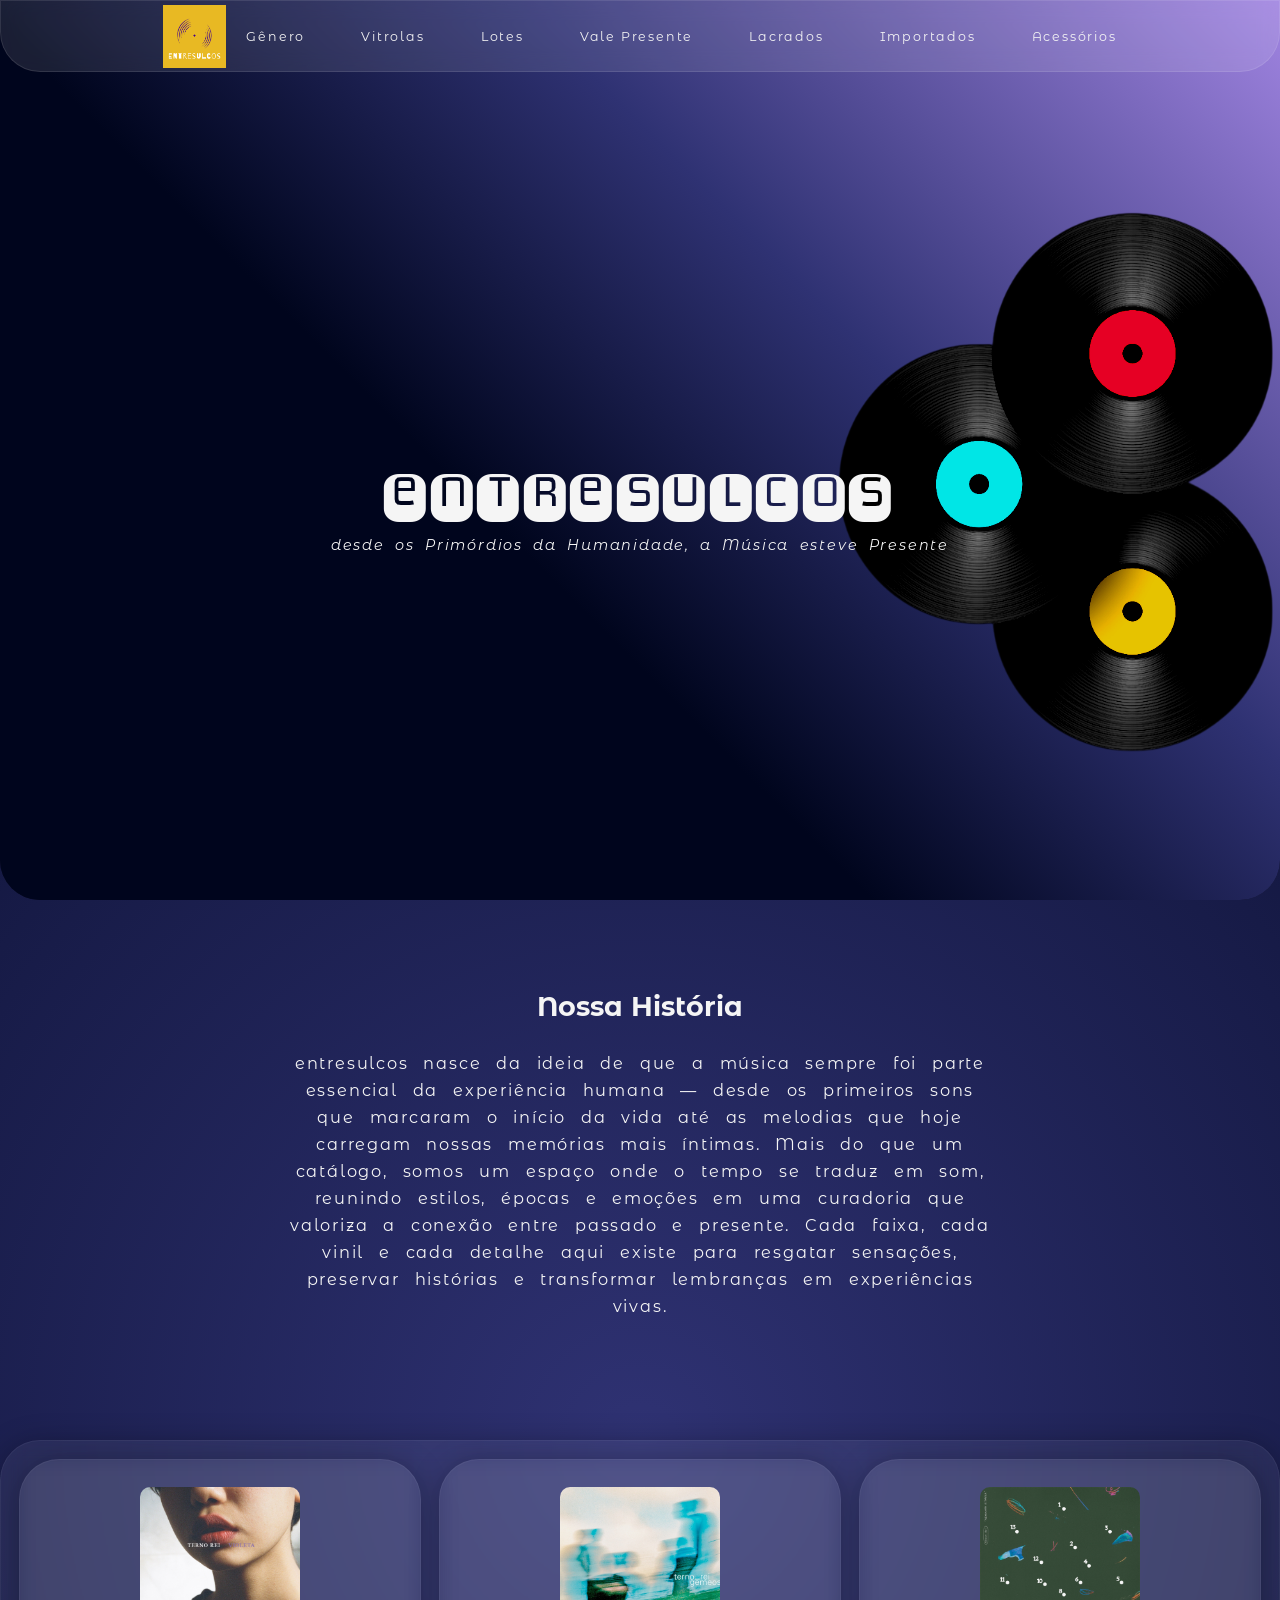
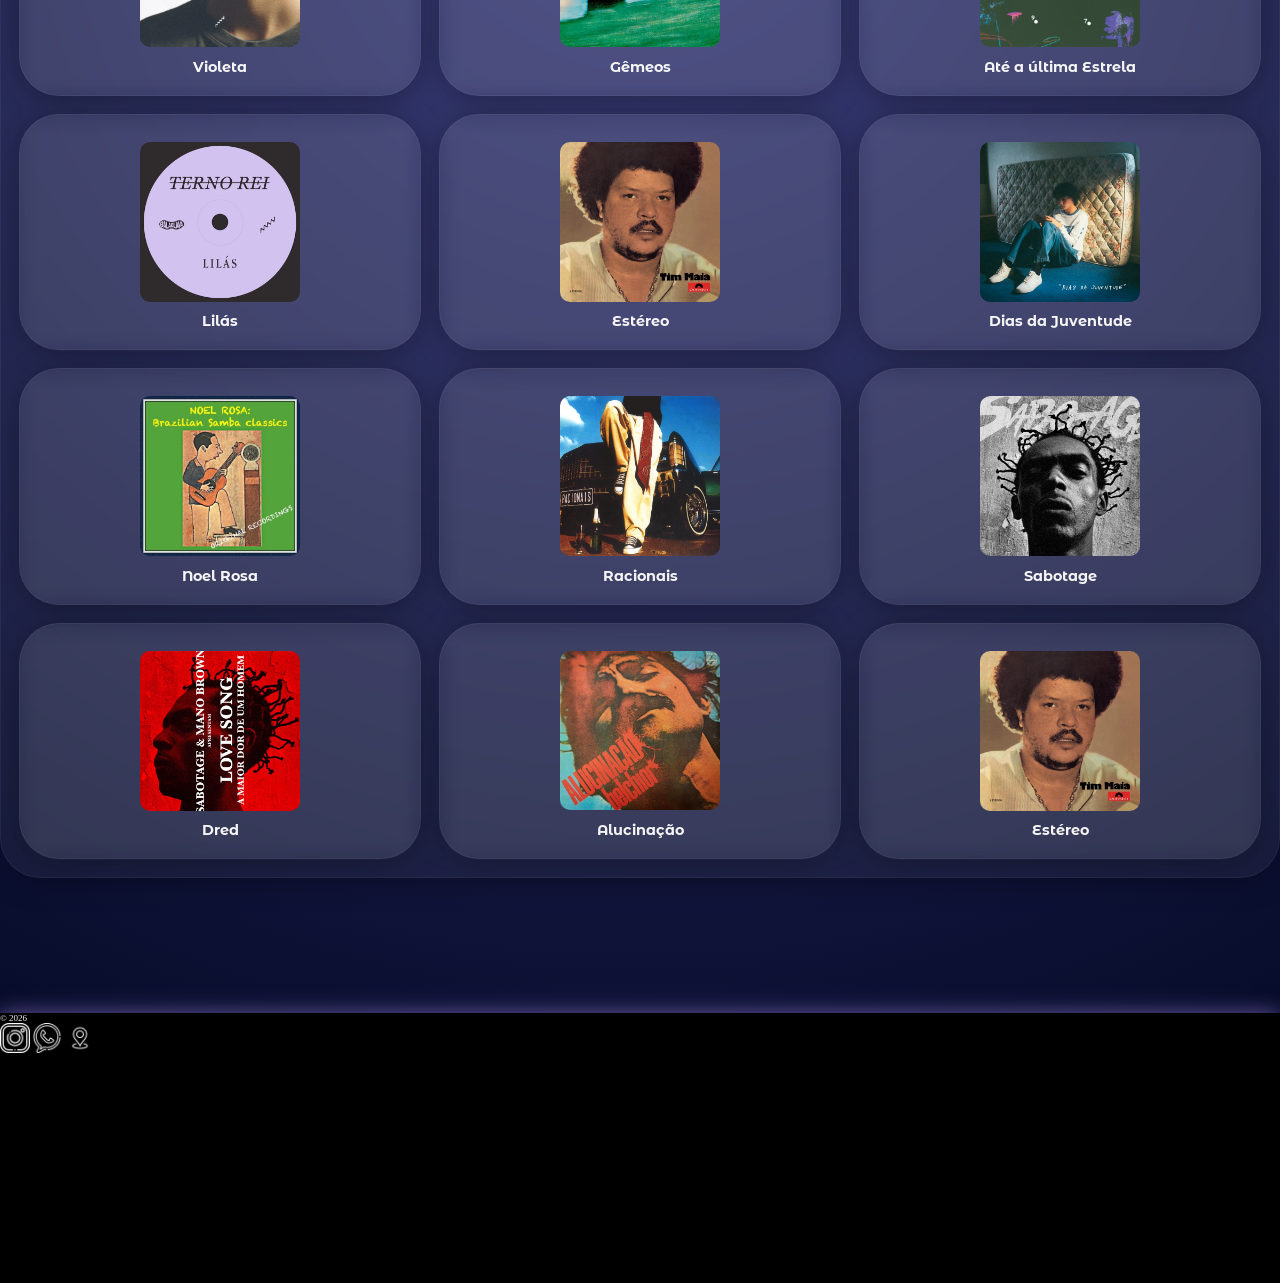
==== index.html @ 178af202 "ajustando estrutura para github pages" ====
<!DOCTYPE html>
<html lang="en">
<head>
    <meta charset="UTF-8">
    <meta name="viewport" content="width=device-width, initial-scale=1.0">
    <title>entresulcos</title>
    <link rel="icon" href="images/entresulcosfundoescuro.png">
    <link rel="stylesheet" href="css/styles.css">
    <link href="https://fonts.googleapis.com/css2?family=Monofett&family=Montserrat+Alternates:wght@400;700&display=swap" rel="stylesheet">
</head>
<body>
    <header class="header">
        <nav class="menu">
            <a href="/" class="logo">
                <img src="images/entresulcosfundotexto.png" alt="logo">
            </a>
            <ul>
                <li><a href="#Gênero">Gênero</a></li>
                <li><a href="#Vitrolas">Vitrolas</a></li>
                <li><a href="#Lotes">Lotes</a></li>
                <li><a href="#Vale-Presente">Vale Presente</a></li>
                <li><a href="#Lacrados">Lacrados</a></li>
                <li><a href="#Importados">Importados</a></li>
                <li><a href="#Acessórios">Acessórios</a></li>
            </ul>
        </nav>
        <div class="hero">
            <div class="content">
                <h1>entresulcos</h1>
                <p>desde os Primórdios da Humanidade, a Música esteve Presente</p>
            </div>

            <img src="images/output-onlinepngtools-com.png" alt="elemento visual">
        </div>
    </header>
    <main class="main">
        <section class="about">
            <h2>Nossa História</h2>
            <p>entresulcos nasce da ideia de que a música sempre foi parte essencial da experiência humana — 
                desde os primeiros sons que marcaram o início da vida até as melodias que hoje carregam nossas memórias mais íntimas. 
                Mais do que um catálogo, somos um espaço onde o tempo se traduz em som, reunindo estilos, épocas e emoções em uma curadoria
                que valoriza a conexão entre passado e presente. Cada faixa, cada vinil e cada detalhe aqui existe para resgatar sensações,
                preservar histórias e transformar lembranças em experiências vivas.</p>
        </section>
        <section class="sales">

            <article class="card">
        <img src="images/album/violeta.jpg" alt="album">
        <h3>Violeta</h3>
            </article>

            <article class="card">
                <img src="images/album/gemeos.jpg" alt="album">
                <h3>Gêmeos</h3>
            </article>

            <article class="card">
                <img src="images/album/estrela.jpg" alt="album">
                <h3>Até a última Estrela</h3>
            </article>

            <article class="card">
                <img src="images/album/lilas.jpg" alt="album">
                <h3>Lilás</h3>
            </article>

            <article class="card">
                <img src="images/album/estereo.jpg" alt="album">
                <h3>Estéreo</h3>
            </article>

            <article class="card">
                <img src="images/album/dias.jpg" alt="album">
                <h3>Dias da Juventude</h3>
            </article>

            <article class="card">
                <img src="images/album/noel-rosa.jpg" alt="album">
                <h3>Noel Rosa</h3>
            </article>

            <article class="card">
                <img src="images/album/racionais.jpg" alt="album">
                <h3>Racionais</h3>
            </article>

            <article class="card">
                <img src="images/album/sabotage.jpg" alt="album">
                <h3>Sabotage</h3>
            </article>

            <article class="card">
                <img src="images/album/dred.jpg" alt="album">
                <h3>Dred</h3>
            </article>

            <article class="card">
                <img src="images/album/alucinação.jfif" alt="album">
                <h3>Alucinação</h3>
            </article>

            <article class="card">
                <img src="images/album/estereo.jpg" alt="album">
                <h3>Estéreo</h3>
            </article>

        </section>
    </main>
    <footer class="footer">
        <p>© 2026</p>
        <div class="footer-image">
            <img src="images/instagram_725339.png" alt="">
            <img src="images/phone_1304167.png" alt="">
            <img src="images/location_6320900.png" alt="">
        </div>
    </footer>
</body>
</html>
---- css/styles.css ----
* {
  margin: 0;
  padding: 0;
  box-sizing: border-box;
}

html {
  font-size: 62.5%;
}

:root {
  --font-title: 'Monofett', monospace;
  --font-main: 'Montserrat Alternates', sans-serif;

  --bg: #00051d;
  --gradient: #2F3273;
  --accet: #A084E1;
  --text: #F5F5F5;
  --alert: #F5862D;
}

body {
  background: radial-gradient(circle at center, var(--gradient) 0%, var(--bg) 100%);
  overflow-x: hidden;
}

header::before {
  content: "";
  position: absolute;
  inset: 0;
  background: rgba(0, 0, 0, 0.5);
  z-index: -1;
  border-bottom-left-radius: 40px;
  border-bottom-right-radius: 40px;
}

.header {
  height: 100vh;
  min-height: 100vh;
  display: flex;
  flex-direction: column;
  background: linear-gradient(45deg, var(--bg) 0%, var(--bg) 40%, var(--gradient) 65%, var(--accet) 100%);
  border-bottom-right-radius: 40px;
  border-bottom-left-radius: 40px;
  margin-bottom: 10rem;
}

.hero {
  height: auto;
  flex: 1;
  display: grid;
  grid-template-columns: 1fr auto 1fr;
  align-items: center;
}

.hero img {
  max-width: 100%;
  height: auto;
  filter: saturate(0.8) contrast(2) brightness(0.9);
  width: 700px;
  max-width: 700px;
  grid-column: 3;
  justify-self: end;
  transform: scaleX(-1);
}

.hero h1 {
  font-family: var(--font-title);
}

.content {
  width: 90%;
  max-width: 90%;
  position: absolute;
  top: 50%;
  left: 50%;
  transform: translate(-50%, -50%);
  text-align: center;
  z-index: 1;
}

.content h1 {
  font-size: 11rem;
  color: var(--text);
  letter-spacing: 1rem;
  font-weight: 500;
  line-height: 15rem;
}

.content p {
  color: var(--text);
  font-size: 1.6rem;
  font-family: var(--font-main);
  font-style: italic;
  word-spacing: 0.5rem;
  letter-spacing: 0.2rem;
}

.menu {
  display: flex;
  width: 100%;
  height: 8rem;
  align-items: center;
  justify-content: center;
  background: rgba(255, 255, 255, 0.1);
  backdrop-filter: blur(10px);
  -webkit-backdrop-filter: blur(10px);
  border: 1px solid rgba(255, 255, 255, 0.1);
  border-bottom-left-radius: 40px;
  border-bottom-right-radius: 40px;
}

.menu ul {
  display: flex;
  flex-direction: row;
  gap: 8rem;
}

.menu li {
  list-style: none;
}

.menu a {
  text-decoration: none;
  padding: 10px;
  border-radius: 15px;
  font-family: var(--font-main);
  font-size: 1.4rem;
  color: var(--text);
  letter-spacing: 0.2rem;
  word-wrap: break-word;
  overflow-wrap: break-word;
  word-break: break-word;
}

.menu li a:hover {
  transition: 0.35s ease;
  background: rgba(255, 255, 255, 0.06);
  backdrop-filter: blur(10px);
  -webkit-backdrop-filter: blur(10px);
  border: 1px solid rgba(255, 255, 255, 0.05);
  box-shadow: 0 4px 30px rgba(0, 0, 0, 0.3);
}

.logo{
  display: flex;
  
}

.logo img {
  width: 7rem;
  height: auto;
}

.about {
  display: flex;
  flex-direction: column;
  min-height: 50vh;
  align-items: center;
  justify-content: flex-start;
  max-width: 800px;
  margin: 0 auto;
  text-align: center;
  word-wrap: break-word;
  overflow-wrap: break-word;
  word-break: break-word;
}

.about h2 {
  color: var(--text);
  font-family: var(--font-main);
  font-size: 3rem;
  margin-bottom: 3rem;
  word-wrap: break-word;
  overflow-wrap: break-word;
  word-break: break-word;
}

.about p {
  font-family: var(--font-main);
  color: var(--text);
  font-size: 1.8rem;
  word-spacing: 1rem;
  letter-spacing: 0.2rem;
  line-height: 3rem;
  text-align: center;
  word-wrap: break-word;
  overflow-wrap: break-word;
  word-break: break-word;
}

.sales {
  max-width: 100%;
  display: grid;
  grid-template-columns: repeat(4, 1fr);
  gap: 4rem;
  row-gap: 10rem;
  padding: 4rem;
  justify-content: center;
  align-content: center;
  text-align: center;
  background: rgba(255, 255, 255, 0.06);
  backdrop-filter: blur(10px);
  -webkit-backdrop-filter: blur(10px);
  border: 1px solid rgba(255, 255, 255, 0.05);
  box-shadow: 0 4px 30px rgba(0, 0, 0, 0.3);
  border-radius: 40px;
  margin-bottom: 30rem;
}

.sales img {
  width: 100%;
  max-width: 200px;      /* tamanho máximo da imagem */
  height: auto;
  margin: 1rem auto;
  display: block;
  cursor: pointer;
  border-radius: 10px;
  object-fit: cover;
}

.sales h3 {
  color: var(--text);
  font-family: var(--font-main);
  font-size: 2rem;
  margin-top: 2rem;
  word-wrap: break-word;
  overflow-wrap: break-word;
  word-break: break-word;
}

.sales p {
  color: var(--text);
  font-family: var(--font-main);
  font-size: 2rem;
  word-wrap: break-word;
  overflow-wrap: break-word;
  word-break: break-word;
}

.card {
  background: rgba(255, 255, 255, 0.06);
  backdrop-filter: blur(10px);
  -webkit-backdrop-filter: blur(10px);
  border: 1px solid rgba(255, 255, 255, 0.05);
  box-shadow: 0 4px 30px rgba(0, 0, 0, 0.3);
  border-radius: 40px;
  padding: 2rem 1.5rem;   /* padding unificado */
}

.card img:hover {
  filter: brightness(1.1);
  box-shadow: 0 4px 30px rgba(0, 0, 0, 0.3);
}

.footer {
  display: flex;
  flex-direction: column;
  background-color: black;
  height: 30vh;
  box-shadow: 0 0 20px rgba(160, 132, 225, 0.6);
}

.footer-image img {
  flex-direction: column;
  max-width: 30px;
  filter: brightness(0) invert(1);
}

.footer p {
  color: var(--text);
  word-wrap: break-word;
  overflow-wrap: break-word;
  word-break: break-word;
}

/*RESPONSIVIDADE*/

@media (max-width: 1366px) {
  html {
    font-size: 56.25%;
  }

  .hero img {
    width: 450px;
    max-width: 70%;
  }

  .menu ul {
    gap: 4rem;
  }

  .content {
    width: 90%;
    left: 50%;
    transform: translateX(-50%);
  }

  .content h1 {
    font-size: 8rem;
    line-height: 1.2;
    letter-spacing: 0.5rem;
  }



  .sales {
    grid-template-columns: repeat(3, 1fr);
    gap: 2rem;
    padding: 2rem;
    margin-bottom: 15rem;
  }

  .sales img {
    max-width: 160px;  
  }

  .card {
    padding: 1.rem 1rem;
  }

  .card h3, .sales h3 {
    font-size: 1.6rem;
    line-height: 1.3;
    margin-top: 1.2rem;
  }

  .card p, .sales p {
    font-size: 1.4rem;
    line-height: 1.4;
  }

  .about p{
    max-width: 700px;
    margin-bottom: 10rem;
  }


@media (max-width: 1024px) {
  .hero {
    grid-template-columns: 1fr;
    justify-items: center;
    text-align: center;
  }

  .hero img {
    grid-column: 1;
    justify-self: center;
    width: 80%;
    max-width: 400px;
    margin-top: 2rem;
  }

  .content {
    position: static;
    transform: none;
    margin-top: 4rem;
    max-width: 100%;
  }

  .menu ul {
    gap: 2rem;
  }

  .header {
    height: auto;
    min-height: auto;
    padding-bottom: 4rem;
  }

  .sales {
    grid-template-columns: repeat(2, 1fr);
    margin-bottom: 10rem;
  }

  .sales img {
    max-width: 140px;
  }

  .card {
    padding: 1rem;
  }

}

@media (max-width: 768px) {

    .logo img{
       order: 2;
    }
  .content h1 {
    font-size: 5rem;
    line-height: 6rem;
    letter-spacing: 0.5rem;
  }

  .content p {
    font-size: 1.4rem;
  }

  .sales {
    grid-template-columns: 1fr;
    gap: 3rem;
    margin-bottom: 6rem;
  }

  .sales img {
    max-width: 130px;
  }

  .menu {
    height: auto;
    padding: 1rem;
  }

  .menu ul {
    flex-direction: column;
    gap: 1rem;
    align-items: center;
  }

  .about {
    padding: 2rem;
  }

  .about p {
    font-size: 1.6rem;
    word-spacing: 0.5rem;
  }

  .card {
    width: 100%;
    padding: 1rem;
  }

  .card h3, .sales h3 {
    font-size: 1.5rem;
  }

  .card p, .sales p {
    font-size: 1.3rem;
  }

  .footer {
    height: auto;
    padding: 2rem;
    text-align: center;
  }
}

/* Garantias extras */
img, iframe, video {
  max-width: 100%;
  height: auto;
}

.sales, .card, .content, .about {
  max-width: 100%;
  box-sizing: border-box;
}
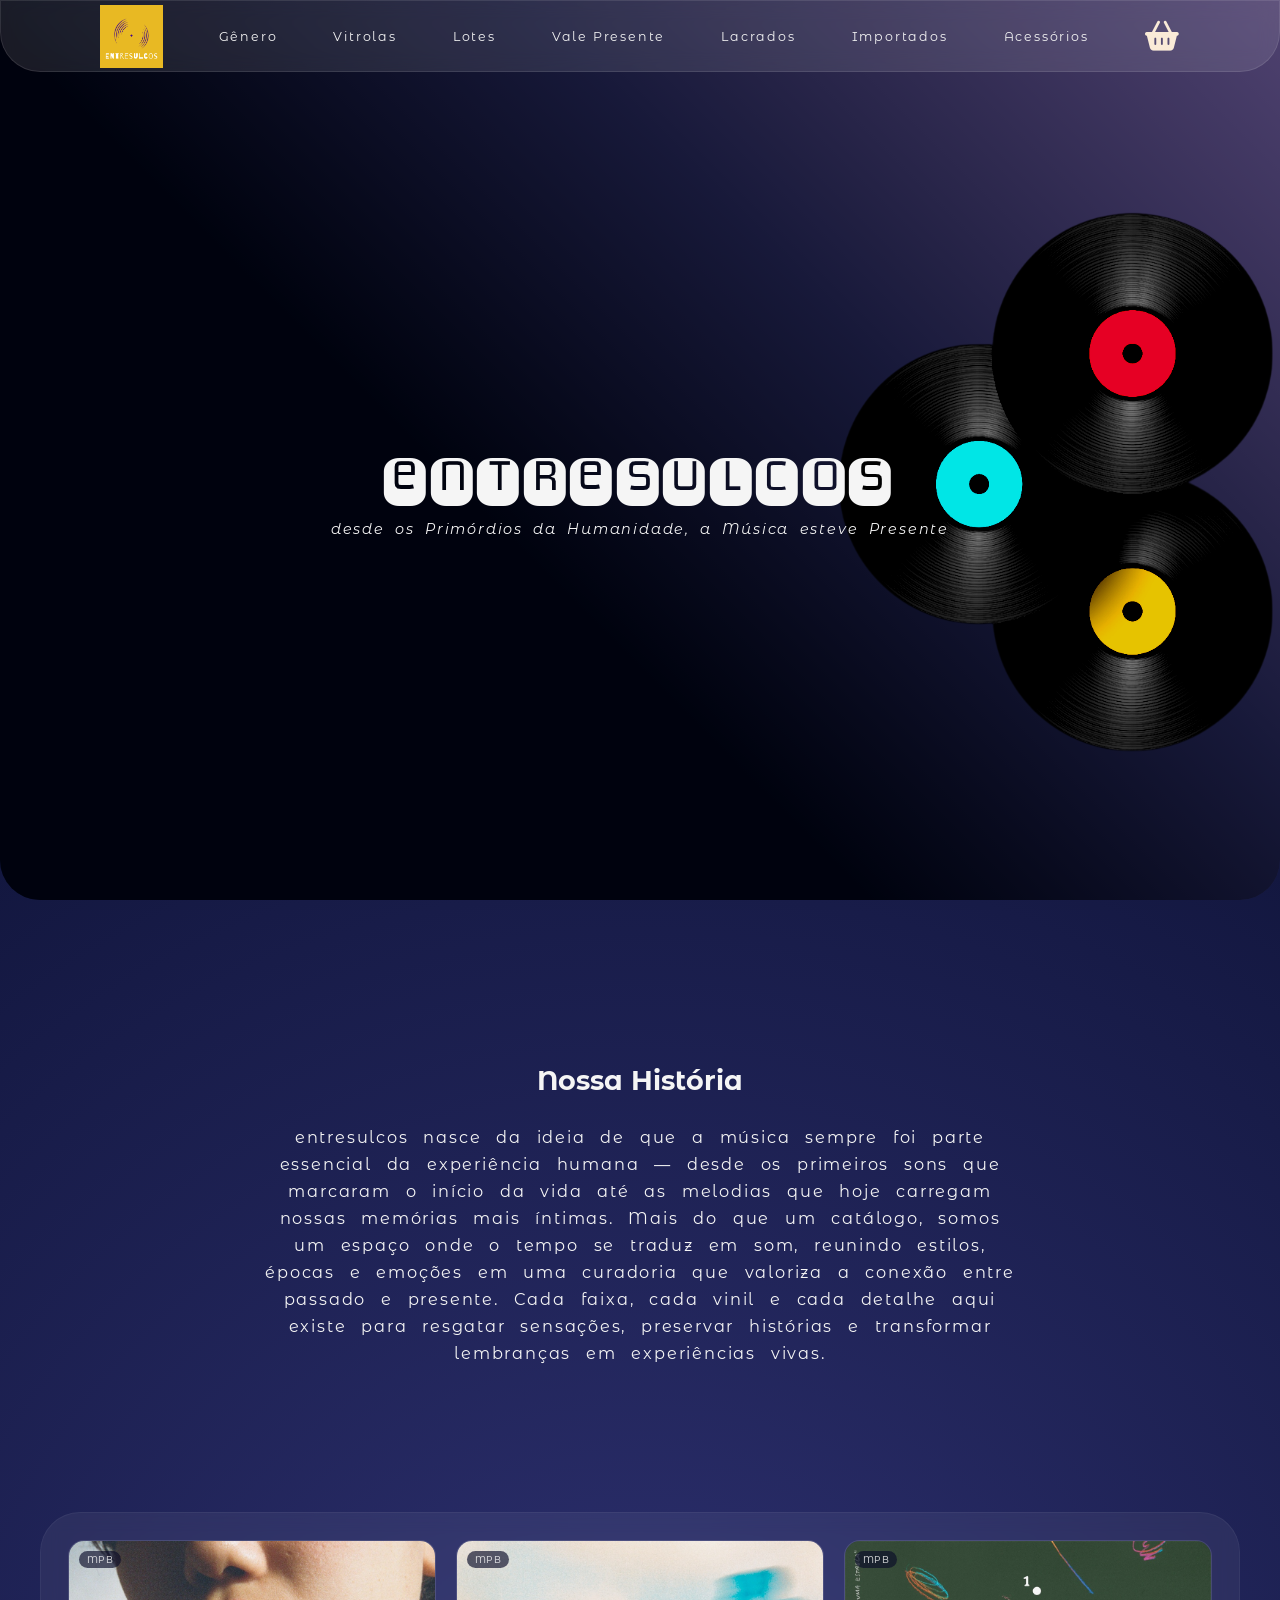
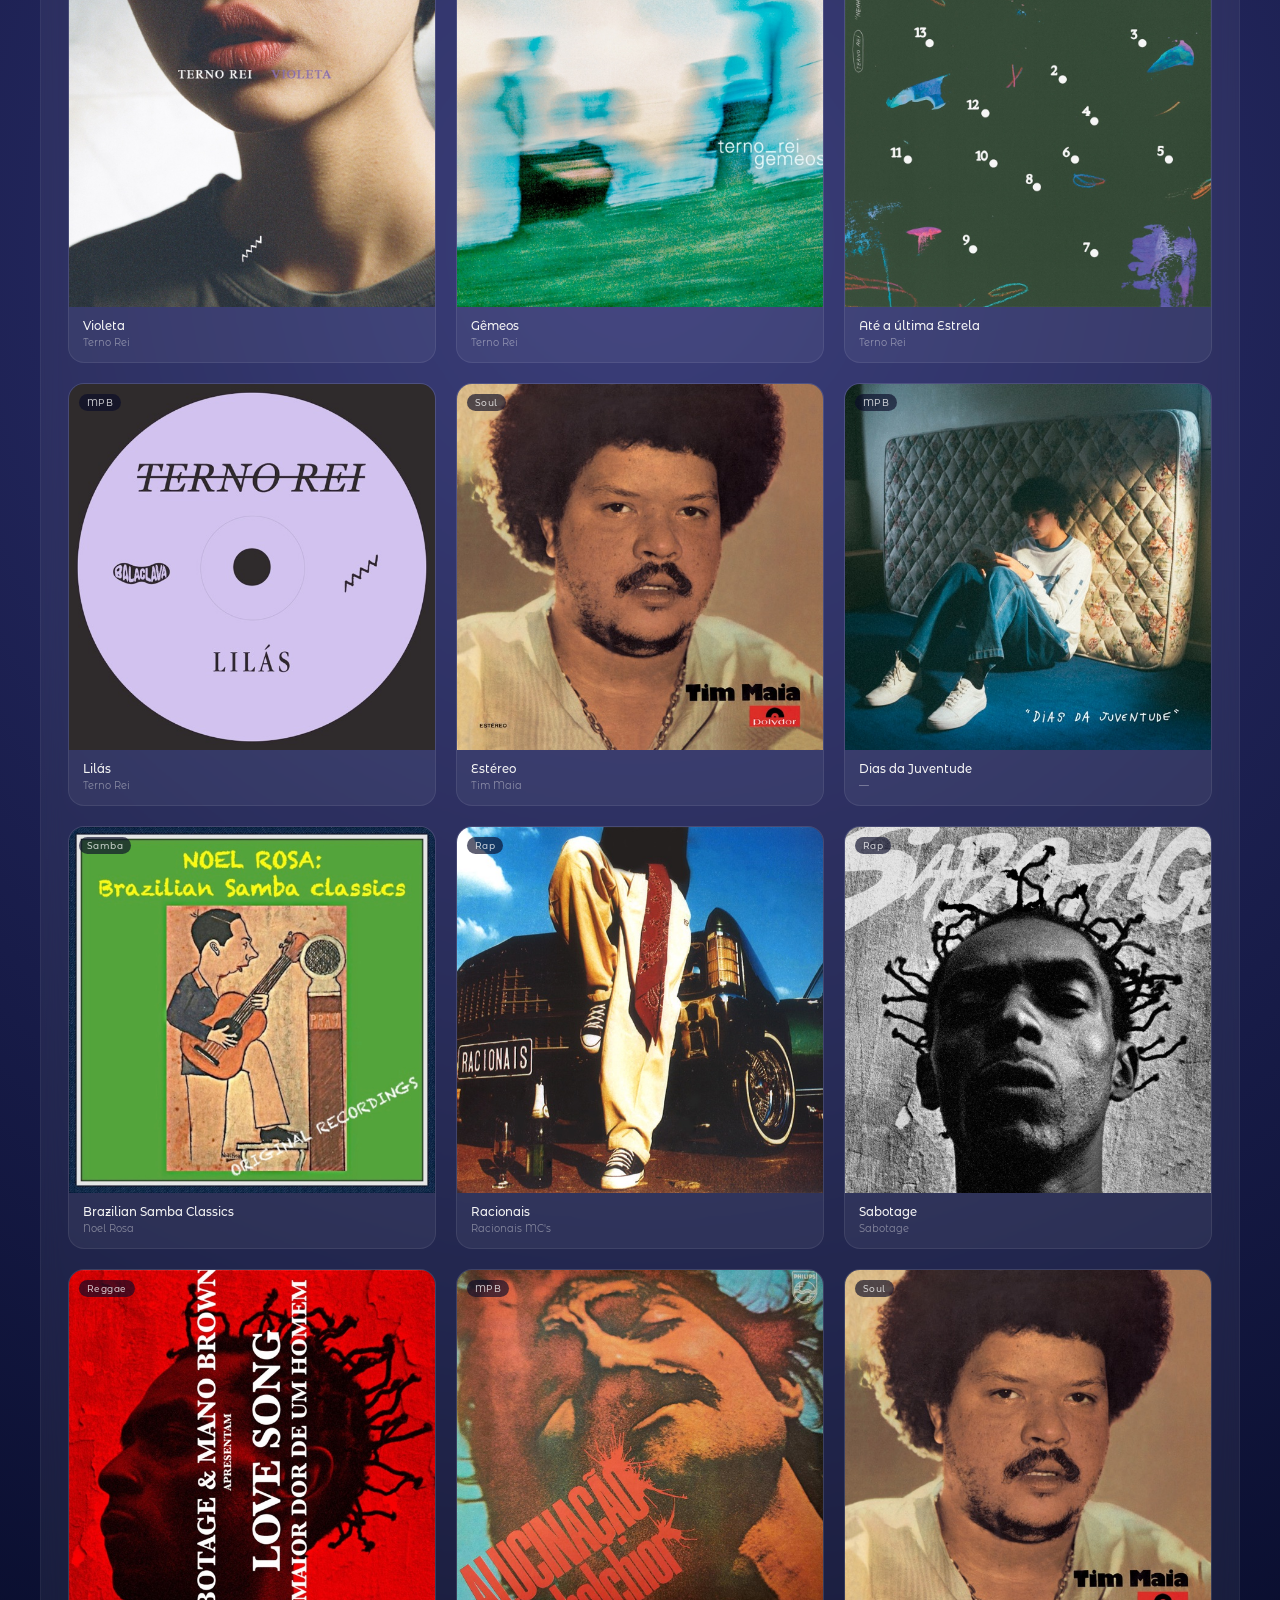
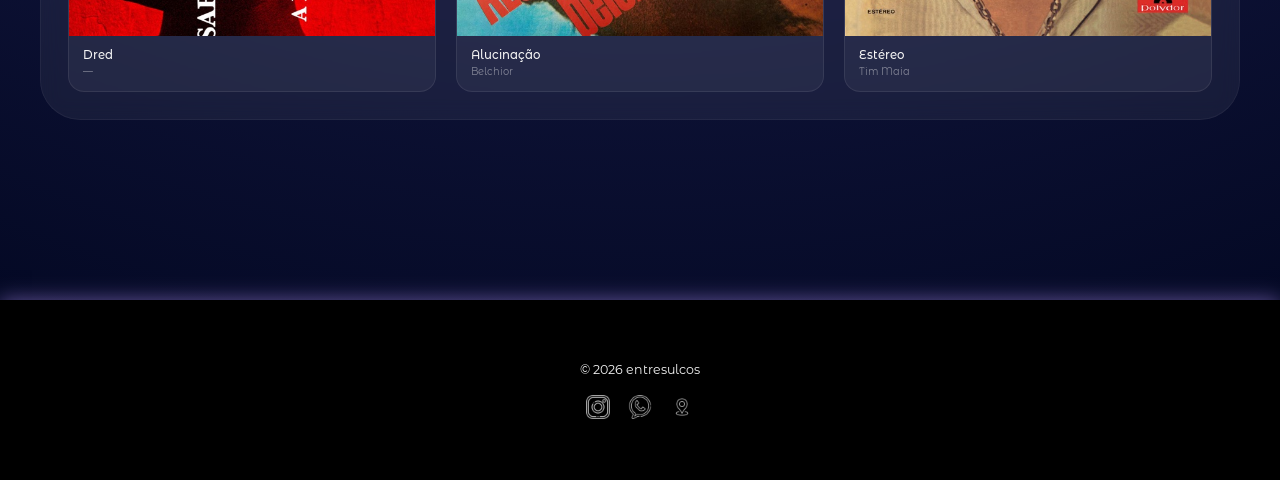
==== commit 144badcb: "Adicinando utlima versão do site" ====
--- a/index.html
+++ b/index.html
@@ -1,38 +1,45 @@
 <!DOCTYPE html>
-<html lang="en">
+<html lang="pt-BR">
 <head>
     <meta charset="UTF-8">
     <meta name="viewport" content="width=device-width, initial-scale=1.0">
     <title>entresulcos</title>
     <link rel="icon" href="images/entresulcosfundoescuro.png">
     <link rel="stylesheet" href="css/styles.css">
-    <link href="https://fonts.googleapis.com/css2?family=Monofett&family=Montserrat+Alternates:wght@400;700&display=swap" rel="stylesheet">
+    <link href="https://fonts.googleapis.com/css2?family=Monofett&family=Montserrat+Alternates:wght@400;700&display=swap&display=swap" rel="stylesheet">
+    <script src="scripts/script.js" defer></script>
+    <link rel="stylesheet" href="https://cdnjs.cloudflare.com/ajax/libs/font-awesome/6.5.2/css/all.min.css">
 </head>
 <body>
     <header class="header">
-        <nav class="menu">
+        <nav class="menu" aria-label="Menu principal">
             <a href="/" class="logo">
-                <img src="images/entresulcosfundotexto.png" alt="logo">
+                <img src="images/entresulcosfundotexto.png" alt="entresulcos — página inicial">
             </a>
             <ul>
-                <li><a href="#Gênero">Gênero</a></li>
-                <li><a href="#Vitrolas">Vitrolas</a></li>
-                <li><a href="#Lotes">Lotes</a></li>
-                <li><a href="#Vale-Presente">Vale Presente</a></li>
-                <li><a href="#Lacrados">Lacrados</a></li>
-                <li><a href="#Importados">Importados</a></li>
-                <li><a href="#Acessórios">Acessórios</a></li>
+                <li><a href="#genero">Gênero</a></li>
+                <li><a href="#vitrolas">Vitrolas</a></li>
+                <li><a href="#lotes">Lotes</a></li>
+                <li><a href="#vale-presente">Vale Presente</a></li>
+                <li><a href="#lacrados">Lacrados</a></li>
+                <li><a href="#importados">Importados</a></li>
+                <li><a href="#acessorios">Acessórios</a></li>
             </ul>
+
+            <div class="kart-icon">
+                <a href="cesta.html" target="_blank" ><i class="fa-solid fa-basket-shopping"></i></a>
+            </div>
+
         </nav>
         <div class="hero">
             <div class="content">
                 <h1>entresulcos</h1>
                 <p>desde os Primórdios da Humanidade, a Música esteve Presente</p>
             </div>
-
-            <img src="images/output-onlinepngtools-com.png" alt="elemento visual">
+            <img src="images/output-onlinepngtools-com.png" alt="">
         </div>
     </header>
+
     <main class="main">
         <section class="about">
             <h2>Nossa História</h2>
@@ -42,76 +49,204 @@
                 que valoriza a conexão entre passado e presente. Cada faixa, cada vinil e cada detalhe aqui existe para resgatar sensações,
                 preservar histórias e transformar lembranças em experiências vivas.</p>
         </section>
-        <section class="sales">
-
-            <article class="card">
-        <img src="images/album/violeta.jpg" alt="album">
-        <h3>Violeta</h3>
-            </article>
-
-            <article class="card">
-                <img src="images/album/gemeos.jpg" alt="album">
-                <h3>Gêmeos</h3>
-            </article>
-
-            <article class="card">
-                <img src="images/album/estrela.jpg" alt="album">
-                <h3>Até a última Estrela</h3>
-            </article>
-
-            <article class="card">
-                <img src="images/album/lilas.jpg" alt="album">
-                <h3>Lilás</h3>
-            </article>
-
-            <article class="card">
-                <img src="images/album/estereo.jpg" alt="album">
-                <h3>Estéreo</h3>
-            </article>
-
-            <article class="card">
-                <img src="images/album/dias.jpg" alt="album">
-                <h3>Dias da Juventude</h3>
-            </article>
-
-            <article class="card">
-                <img src="images/album/noel-rosa.jpg" alt="album">
-                <h3>Noel Rosa</h3>
-            </article>
-
-            <article class="card">
-                <img src="images/album/racionais.jpg" alt="album">
-                <h3>Racionais</h3>
-            </article>
-
-            <article class="card">
-                <img src="images/album/sabotage.jpg" alt="album">
-                <h3>Sabotage</h3>
-            </article>
-
-            <article class="card">
-                <img src="images/album/dred.jpg" alt="album">
-                <h3>Dred</h3>
-            </article>
-
-            <article class="card">
-                <img src="images/album/alucinação.jfif" alt="album">
-                <h3>Alucinação</h3>
-            </article>
-
-            <article class="card">
-                <img src="images/album/estereo.jpg" alt="album">
-                <h3>Estéreo</h3>
+
+        <section class="sales" id="genero">
+
+            <article class="card">
+                <span class="card-genre">MPB</span>
+                <div class="card-img-wrap">
+                    <img src="images/album/violeta.jpg" alt="Capa do álbum Violeta – Terno Rei">
+                    <div class="card-overlay">
+                        <span class="card-overlay-price">R$ 89,90</span>
+                        <button class="card-btn">+ Carrinho</button>
+                    </div>
+                </div>
+                <div class="card-info">
+                    <div class="card-title">Violeta</div>
+                    <div class="card-artist">Terno Rei</div>
+                </div>
+            </article>
+
+            <article class="card">
+                <span class="card-genre">MPB</span>
+                <div class="card-img-wrap">
+                    <img src="images/album/gemeos.jpg" alt="Capa do álbum Gêmeos – Terno Rei">
+                    <div class="card-overlay">
+                        <span class="card-overlay-price">R$ 79,90</span>
+                        <button class="card-btn">+ Carrinho</button>
+                    </div>
+                </div>
+                <div class="card-info">
+                    <div class="card-title">Gêmeos</div>
+                    <div class="card-artist">Terno Rei</div>
+                </div>
+            </article>
+
+            <article class="card">
+                <span class="card-genre">MPB</span>
+                <div class="card-img-wrap">
+                    <img src="images/album/estrela.jpg" alt="Capa do álbum Até a última Estrela – Terno Rei">
+                    <div class="card-overlay">
+                        <span class="card-overlay-price">R$ 84,90</span>
+                        <button class="card-btn">+ Carrinho</button>
+                    </div>
+                </div>
+                <div class="card-info">
+                    <div class="card-title">Até a última Estrela</div>
+                    <div class="card-artist">Terno Rei</div>
+                </div>
+            </article>
+
+            <article class="card">
+                <span class="card-genre">MPB</span>
+                <div class="card-img-wrap">
+                    <img src="images/album/lilas.jpg" alt="Capa do álbum Lilás – Terno Rei">
+                    <div class="card-overlay">
+                        <span class="card-overlay-price">R$ 89,90</span>
+                        <button class="card-btn">+ Carrinho</button>
+                    </div>
+                </div>
+                <div class="card-info">
+                    <div class="card-title">Lilás</div>
+                    <div class="card-artist">Terno Rei</div>
+                </div>
+            </article>
+
+            <article class="card">
+                <span class="card-genre">Soul</span>
+                <div class="card-img-wrap">
+                    <img src="images/album/estereo.jpg" alt="Capa do álbum Estéreo – Tim Maia">
+                    <div class="card-overlay">
+                        <span class="card-overlay-price">R$ 99,90</span>
+                        <button class="card-btn">+ Carrinho</button>
+                    </div>
+                </div>
+                <div class="card-info">
+                    <div class="card-title">Estéreo</div>
+                    <div class="card-artist">Tim Maia</div>
+                </div>
+            </article>
+
+            <article class="card">
+                <span class="card-genre">MPB</span>
+                <div class="card-img-wrap">
+                    <img src="images/album/dias.jpg" alt="Capa do álbum Dias da Juventude">
+                    <div class="card-overlay">
+                        <span class="card-overlay-price">R$ 74,90</span>
+                        <button class="card-btn">+ Carrinho</button>
+                    </div>
+                </div>
+                <div class="card-info">
+                    <div class="card-title">Dias da Juventude</div>
+                    <div class="card-artist">—</div>
+                </div>
+            </article>
+
+            <article class="card">
+                <span class="card-genre">Samba</span>
+                <div class="card-img-wrap">
+                    <img src="images/album/noel-rosa.jpg" alt="Capa do álbum Noel Rosa – Brazilian Samba Classics">
+                    <div class="card-overlay">
+                        <span class="card-overlay-price">R$ 109,90</span>
+                        <button class="card-btn">+ Carrinho</button>
+                    </div>
+                </div>
+                <div class="card-info">
+                    <div class="card-title">Brazilian Samba Classics</div>
+                    <div class="card-artist">Noel Rosa</div>
+                </div>
+            </article>
+
+            <article class="card">
+                <span class="card-genre">Rap</span>
+                <div class="card-img-wrap">
+                    <img src="images/album/racionais.jpg" alt="Capa do álbum Racionais MC's">
+                    <div class="card-overlay">
+                        <span class="card-overlay-price">R$ 119,90</span>
+                        <button class="card-btn">+ Carrinho</button>
+                    </div>
+                </div>
+                <div class="card-info">
+                    <div class="card-title">Racionais</div>
+                    <div class="card-artist">Racionais MC's</div>
+                </div>
+            </article>
+
+            <article class="card">
+                <span class="card-genre">Rap</span>
+                <div class="card-img-wrap">
+                    <img src="images/album/sabotage.jpg" alt="Capa do álbum Sabotage">
+                    <div class="card-overlay">
+                        <span class="card-overlay-price">R$ 114,90</span>
+                        <button class="card-btn">+ Carrinho</button>
+                    </div>
+                </div>
+                <div class="card-info">
+                    <div class="card-title">Sabotage</div>
+                    <div class="card-artist">Sabotage</div>
+                </div>
+            </article>
+
+            <article class="card">
+                <span class="card-genre">Reggae</span>
+                <div class="card-img-wrap">
+                    <img src="images/album/dred.jpg" alt="Capa do álbum Dred">
+                    <div class="card-overlay">
+                        <span class="card-overlay-price">R$ 94,90</span>
+                        <button class="card-btn">+ Carrinho</button>
+                    </div>
+                </div>
+                <div class="card-info">
+                    <div class="card-title">Dred</div>
+                    <div class="card-artist">—</div>
+                </div>
+            </article>
+
+            <article class="card">
+                <span class="card-genre">MPB</span>
+                <div class="card-img-wrap">
+                    <img src="images/album/alucinação.jfif" alt="Capa do álbum Alucinação – Belchior">
+                    <div class="card-overlay">
+                        <span class="card-overlay-price">R$ 104,90</span>
+                        <button class="card-btn">+ Carrinho</button>
+                    </div>
+                </div>
+                <div class="card-info">
+                    <div class="card-title">Alucinação</div>
+                    <div class="card-artist">Belchior</div>
+                </div>
+            </article>
+
+            <article class="card">
+                <span class="card-genre">Soul</span>
+                <div class="card-img-wrap">
+                    <img src="images/album/estereo.jpg" alt="Capa do álbum Estéreo – Tim Maia">
+                    <div class="card-overlay">
+                        <span class="card-overlay-price">R$ 99,90</span>
+                        <button class="card-btn">+ Carrinho</button>
+                    </div>
+                </div>
+                <div class="card-info">
+                    <div class="card-title">Estéreo</div>
+                    <div class="card-artist">Tim Maia</div>
+                </div>
             </article>
 
         </section>
     </main>
+
     <footer class="footer">
-        <p>© 2026</p>
-        <div class="footer-image">
-            <img src="images/instagram_725339.png" alt="">
-            <img src="images/phone_1304167.png" alt="">
-            <img src="images/location_6320900.png" alt="">
+        <p>© 2026 entresulcos</p>
+        <div class="footer-links">
+            <a href="#" aria-label="Instagram">
+                <img src="images/instagram_725339.png" alt="Instagram">
+            </a>
+            <a href="#" aria-label="Telefone">
+                <img src="images/phone_1304167.png" alt="Telefone">
+            </a>
+            <a href="#" aria-label="Localização">
+                <img src="images/location_6320900.png" alt="Localização">
+            </a>
         </div>
     </footer>
 </body>
--- a/css/styles.css
+++ b/css/styles.css
@@ -24,17 +24,10 @@
   overflow-x: hidden;
 }
 
-header::before {
-  content: "";
-  position: absolute;
-  inset: 0;
-  background: rgba(0, 0, 0, 0.5);
-  z-index: -1;
-  border-bottom-left-radius: 40px;
-  border-bottom-right-radius: 40px;
-}
+/* ─── HEADER ─────────────────────────────── */
 
 .header {
+  position: relative;
   height: 100vh;
   min-height: 100vh;
   display: flex;
@@ -45,15 +38,94 @@
   margin-bottom: 10rem;
 }
 
+.header::before {
+  content: "";
+  position: absolute;
+  inset: 0;
+  background: rgba(0, 0, 0, 0.5);
+  z-index: 0;
+  border-bottom-left-radius: 40px;
+  border-bottom-right-radius: 40px;
+  pointer-events: none;
+}
+
+/* ─── MENU ───────────────────────────────── */
+
+.menu {
+  position: relative;
+  z-index: 2;
+  display: flex;
+  width: 100%;
+  height: 8rem;
+  align-items: center;
+  justify-content: center;
+  gap: 4rem;
+  background: rgba(255, 255, 255, 0.1);
+  backdrop-filter: blur(10px);
+  -webkit-backdrop-filter: blur(10px);
+  border: 1px solid rgba(255, 255, 255, 0.1);
+  border-bottom-left-radius: 40px;
+  border-bottom-right-radius: 40px;
+}
+
+.menu ul {
+  display: flex;
+  flex-direction: row;
+  gap: 8rem;
+  list-style: none;
+}
+
+.menu a {
+  text-decoration: none;
+  padding: 10px;
+  border-radius: 15px;
+  font-family: var(--font-main);
+  font-size: 1.4rem;
+  color: var(--text);
+  letter-spacing: 0.2rem;
+}
+
+.menu li a:hover {
+  transition: 0.35s ease;
+  background: rgba(255, 255, 255, 0.06);
+  backdrop-filter: blur(10px);
+  -webkit-backdrop-filter: blur(10px);
+  border: 1px solid rgba(255, 255, 255, 0.05);
+}
+
+
+
+.fa-basket-shopping{
+  display: flex;
+  align-items: baseline;
+  font-size: 30px;
+  color: antiquewhite;
+  cursor: pointer;
+
+}
+
+.logo {
+  display: flex;
+  flex-shrink: 0;
+}
+
+.logo img {
+  width: 7rem;
+  height: auto;
+}
+
+/* ─── HERO ───────────────────────────────── */
+
 .hero {
-  height: auto;
+  position: relative;
+  z-index: 1;
   flex: 1;
   display: grid;
   grid-template-columns: 1fr auto 1fr;
   align-items: center;
 }
 
-.hero img {
+.hero > img {
   max-width: 100%;
   height: auto;
   filter: saturate(0.8) contrast(2) brightness(0.9);
@@ -64,22 +136,18 @@
   transform: scaleX(-1);
 }
 
-.hero h1 {
-  font-family: var(--font-title);
-}
-
 .content {
-  width: 90%;
-  max-width: 90%;
   position: absolute;
   top: 50%;
   left: 50%;
   transform: translate(-50%, -50%);
+  width: 90%;
   text-align: center;
-  z-index: 1;
+  z-index: 2;
 }
 
 .content h1 {
+  font-family: var(--font-title);
   font-size: 11rem;
   color: var(--text);
   letter-spacing: 1rem;
@@ -96,204 +164,228 @@
   letter-spacing: 0.2rem;
 }
 
-.menu {
-  display: flex;
-  width: 100%;
-  height: 8rem;
+/* ─── ABOUT ──────────────────────────────── */
+
+.about {
+  display: flex;
+  flex-direction: column;
+  min-height: 50vh;
   align-items: center;
   justify-content: center;
-  background: rgba(255, 255, 255, 0.1);
-  backdrop-filter: blur(10px);
-  -webkit-backdrop-filter: blur(10px);
-  border: 1px solid rgba(255, 255, 255, 0.1);
-  border-bottom-left-radius: 40px;
-  border-bottom-right-radius: 40px;
-}
-
-.menu ul {
-  display: flex;
-  flex-direction: row;
-  gap: 8rem;
-}
-
-.menu li {
-  list-style: none;
-}
-
-.menu a {
-  text-decoration: none;
-  padding: 10px;
-  border-radius: 15px;
-  font-family: var(--font-main);
-  font-size: 1.4rem;
-  color: var(--text);
+  max-width: 800px;
+  margin: 0 auto 8rem;
+  text-align: center;
+  padding: 0 2rem;
+}
+
+.about h2 {
+  color: var(--text);
+  font-family: var(--font-main);
+  font-size: 3rem;
+  margin-bottom: 3rem;
+}
+
+.about p {
+  font-family: var(--font-main);
+  color: var(--text);
+  font-size: 1.8rem;
+  word-spacing: 1rem;
   letter-spacing: 0.2rem;
-  word-wrap: break-word;
-  overflow-wrap: break-word;
-  word-break: break-word;
-}
-
-.menu li a:hover {
-  transition: 0.35s ease;
+  line-height: 3rem;
+}
+
+/* ─── SALES / GRID ───────────────────────── */
+
+.sales {
+  max-width: 1200px;
+  margin: 0 auto 20rem;
+  display: grid;
+  grid-template-columns: repeat(4, minmax(0, 1fr));
+  gap: 20px;
+  padding: 3rem;
   background: rgba(255, 255, 255, 0.06);
   backdrop-filter: blur(10px);
   -webkit-backdrop-filter: blur(10px);
   border: 1px solid rgba(255, 255, 255, 0.05);
-  box-shadow: 0 4px 30px rgba(0, 0, 0, 0.3);
-}
-
-.logo{
-  display: flex;
-  
-}
-
-.logo img {
-  width: 7rem;
-  height: auto;
-}
-
-.about {
+  border-radius: 40px;
+}
+
+/* ─── CARD ───────────────────────────────── */
+
+.card {
+  position: relative;
+  border-radius: 16px;
+  overflow: hidden;
+  cursor: pointer;
+  background: rgba(255, 255, 255, 0.05);
+  border: 0.5px solid rgba(255, 255, 255, 0.08);
+  transition: transform 0.25s ease, border-color 0.25s ease;
+}
+
+.card:hover {
+  transform: translateY(-4px);
+  border-color: rgba(160, 132, 225, 0.5);
+}
+
+.card-genre {
+  position: absolute;
+  top: 10px;
+  left: 10px;
+  z-index: 2;
+  font-size: 1rem;
+  font-weight: 500;
+  font-family: var(--font-main);
+  padding: 3px 8px;
+  border-radius: 20px;
+  background: rgba(10, 12, 40, 0.65);
+  color: rgba(255, 255, 255, 0.75);
+  letter-spacing: 0.05em;
+}
+
+.card-img-wrap {
+  width: 100%;
+  aspect-ratio: 1;
+  overflow: hidden;
+  position: relative;
+}
+
+.card-img-wrap img {
+  width: 100%;
+  height: 100%;
+  object-fit: cover;
+  display: block;
+  transition: transform 0.35s ease;
+}
+
+.card:hover .card-img-wrap img {
+  transform: scale(1.06);
+}
+
+.card-overlay {
+  position: absolute;
+  inset: 0;
+  background: linear-gradient(
+    to top,
+    rgba(10, 12, 40, 0.92) 0%,
+    rgba(10, 12, 40, 0.3) 55%,
+    transparent 100%
+  );
+  opacity: 0;
+  transition: opacity 0.3s ease;
   display: flex;
   flex-direction: column;
-  min-height: 50vh;
+  justify-content: flex-end;
+  padding: 14px;
+  gap: 10px;
+}
+
+.card:hover .card-overlay {
+  opacity: 1;
+}
+
+.card-overlay-price {
+  font-size: 1.5rem;
+  font-weight: 500;
+  font-family: var(--font-main);
+  color: #fff;
+}
+
+.card-btn {
+  width: 100%;
+  padding: 8px 0;
+  background: var(--accet);
+  color: #fff;
+  font-size: 1.2rem;
+  font-weight: 500;
+  font-family: var(--font-main);
+  border: none;
+  border-radius: 8px;
+  cursor: pointer;
+  letter-spacing: 0.04em;
+  transition: background 0.2s ease;
+}
+
+.card-btn:hover {
+  background: #b99ae8;
+}
+
+.card-info {
+  padding: 12px 14px 14px;
+}
+
+.card-title {
+  font-size: 1.3rem;
+  font-weight: 500;
+  font-family: var(--font-main);
+  color: var(--text);
+  white-space: nowrap;
+  overflow: hidden;
+  text-overflow: ellipsis;
+  margin-bottom: 3px;
+}
+
+.card-artist {
+  font-size: 1.1rem;
+  font-family: var(--font-main);
+  color: rgba(245, 245, 245, 0.45);
+}
+
+/* ─── FOOTER ─────────────────────────────── */
+
+.footer {
+  display: flex;
+  flex-direction: column;
   align-items: center;
-  justify-content: flex-start;
-  max-width: 800px;
-  margin: 0 auto;
-  text-align: center;
-  word-wrap: break-word;
-  overflow-wrap: break-word;
-  word-break: break-word;
-}
-
-.about h2 {
-  color: var(--text);
-  font-family: var(--font-main);
-  font-size: 3rem;
-  margin-bottom: 3rem;
-  word-wrap: break-word;
-  overflow-wrap: break-word;
-  word-break: break-word;
-}
-
-.about p {
-  font-family: var(--font-main);
-  color: var(--text);
-  font-size: 1.8rem;
-  word-spacing: 1rem;
-  letter-spacing: 0.2rem;
-  line-height: 3rem;
-  text-align: center;
-  word-wrap: break-word;
-  overflow-wrap: break-word;
-  word-break: break-word;
-}
-
-.sales {
-  max-width: 100%;
-  display: grid;
-  grid-template-columns: repeat(4, 1fr);
-  gap: 4rem;
-  row-gap: 10rem;
-  padding: 4rem;
   justify-content: center;
-  align-content: center;
-  text-align: center;
-  background: rgba(255, 255, 255, 0.06);
-  backdrop-filter: blur(10px);
-  -webkit-backdrop-filter: blur(10px);
-  border: 1px solid rgba(255, 255, 255, 0.05);
-  box-shadow: 0 4px 30px rgba(0, 0, 0, 0.3);
-  border-radius: 40px;
-  margin-bottom: 30rem;
-}
-
-.sales img {
-  width: 100%;
-  max-width: 200px;      /* tamanho máximo da imagem */
-  height: auto;
-  margin: 1rem auto;
-  display: block;
-  cursor: pointer;
-  border-radius: 10px;
-  object-fit: cover;
-}
-
-.sales h3 {
-  color: var(--text);
-  font-family: var(--font-main);
-  font-size: 2rem;
-  margin-top: 2rem;
-  word-wrap: break-word;
-  overflow-wrap: break-word;
-  word-break: break-word;
-}
-
-.sales p {
-  color: var(--text);
-  font-family: var(--font-main);
-  font-size: 2rem;
-  word-wrap: break-word;
-  overflow-wrap: break-word;
-  word-break: break-word;
-}
-
-.card {
-  background: rgba(255, 255, 255, 0.06);
-  backdrop-filter: blur(10px);
-  -webkit-backdrop-filter: blur(10px);
-  border: 1px solid rgba(255, 255, 255, 0.05);
-  box-shadow: 0 4px 30px rgba(0, 0, 0, 0.3);
-  border-radius: 40px;
-  padding: 2rem 1.5rem;   /* padding unificado */
-}
-
-.card img:hover {
-  filter: brightness(1.1);
-  box-shadow: 0 4px 30px rgba(0, 0, 0, 0.3);
-}
-
-.footer {
-  display: flex;
-  flex-direction: column;
+  gap: 2rem;
   background-color: black;
-  height: 30vh;
+  min-height: 20vh;
+  padding: 3rem;
   box-shadow: 0 0 20px rgba(160, 132, 225, 0.6);
 }
 
-.footer-image img {
-  flex-direction: column;
-  max-width: 30px;
+.footer p {
+  color: var(--text);
+  font-family: var(--font-main);
+  font-size: 1.4rem;
+}
+
+.footer-links {
+  display: flex;
+  gap: 2rem;
+  align-items: center;
+}
+
+.footer-links a {
+  display: flex;
+  opacity: 0.7;
+  transition: opacity 0.2s ease;
+}
+
+.footer-links a:hover {
+  opacity: 1;
+}
+
+.footer-links img {
+  width: 24px;
+  height: 24px;
   filter: brightness(0) invert(1);
 }
 
-.footer p {
-  color: var(--text);
-  word-wrap: break-word;
-  overflow-wrap: break-word;
-  word-break: break-word;
-}
-
-/*RESPONSIVIDADE*/
+/* ─── RESPONSIVIDADE ─────────────────────── */
 
 @media (max-width: 1366px) {
   html {
     font-size: 56.25%;
   }
 
-  .hero img {
+  .hero > img {
     width: 450px;
     max-width: 70%;
   }
 
   .menu ul {
     gap: 4rem;
-  }
-
-  .content {
-    width: 90%;
-    left: 50%;
-    transform: translateX(-50%);
   }
 
   .content h1 {
@@ -302,39 +394,10 @@
     letter-spacing: 0.5rem;
   }
 
-
-
   .sales {
-    grid-template-columns: repeat(3, 1fr);
-    gap: 2rem;
-    padding: 2rem;
-    margin-bottom: 15rem;
-  }
-
-  .sales img {
-    max-width: 160px;  
-  }
-
-  .card {
-    padding: 1.rem 1rem;
-  }
-
-  .card h3, .sales h3 {
-    font-size: 1.6rem;
-    line-height: 1.3;
-    margin-top: 1.2rem;
-  }
-
-  .card p, .sales p {
-    font-size: 1.4rem;
-    line-height: 1.4;
-  }
-
-  .about p{
-    max-width: 700px;
-    margin-bottom: 10rem;
-  }
-
+    grid-template-columns: repeat(3, minmax(0, 1fr));
+  }
+}
 
 @media (max-width: 1024px) {
   .hero {
@@ -343,7 +406,7 @@
     text-align: center;
   }
 
-  .hero img {
+  .hero > img {
     grid-column: 1;
     justify-self: center;
     width: 80%;
@@ -355,7 +418,6 @@
     position: static;
     transform: none;
     margin-top: 4rem;
-    max-width: 100%;
   }
 
   .menu ul {
@@ -369,25 +431,15 @@
   }
 
   .sales {
-    grid-template-columns: repeat(2, 1fr);
-    margin-bottom: 10rem;
-  }
-
-  .sales img {
-    max-width: 140px;
-  }
-
-  .card {
-    padding: 1rem;
-  }
-
+    grid-template-columns: repeat(2, minmax(0, 1fr));
+  }
 }
 
 @media (max-width: 768px) {
-
-    .logo img{
-       order: 2;
-    }
+  .logo img {
+    order: 2;
+  }
+
   .content h1 {
     font-size: 5rem;
     line-height: 6rem;
@@ -398,19 +450,10 @@
     font-size: 1.4rem;
   }
 
-  .sales {
-    grid-template-columns: 1fr;
-    gap: 3rem;
-    margin-bottom: 6rem;
-  }
-
-  .sales img {
-    max-width: 130px;
-  }
-
   .menu {
     height: auto;
-    padding: 1rem;
+    padding: 1.5rem;
+    gap: 1.5rem;
   }
 
   .menu ul {
@@ -428,33 +471,23 @@
     word-spacing: 0.5rem;
   }
 
-  .card {
-    width: 100%;
-    padding: 1rem;
-  }
-
-  .card h3, .sales h3 {
-    font-size: 1.5rem;
-  }
-
-  .card p, .sales p {
-    font-size: 1.3rem;
-  }
-
-  .footer {
-    height: auto;
-    padding: 2rem;
-    text-align: center;
-  }
-}
-
-/* Garantias extras */
+  .sales {
+    grid-template-columns: repeat(2, minmax(0, 1fr));
+    padding: 1.5rem;
+    gap: 12px;
+    margin-bottom: 8rem;
+  }
+}
+
+@media (max-width: 480px) {
+  .sales {
+    grid-template-columns: 1fr;
+  }
+}
+
+/* ─── GARANTIAS ──────────────────────────── */
+
 img, iframe, video {
   max-width: 100%;
   height: auto;
-}
-
-.sales, .card, .content, .about {
-  max-width: 100%;
-  box-sizing: border-box;
 }
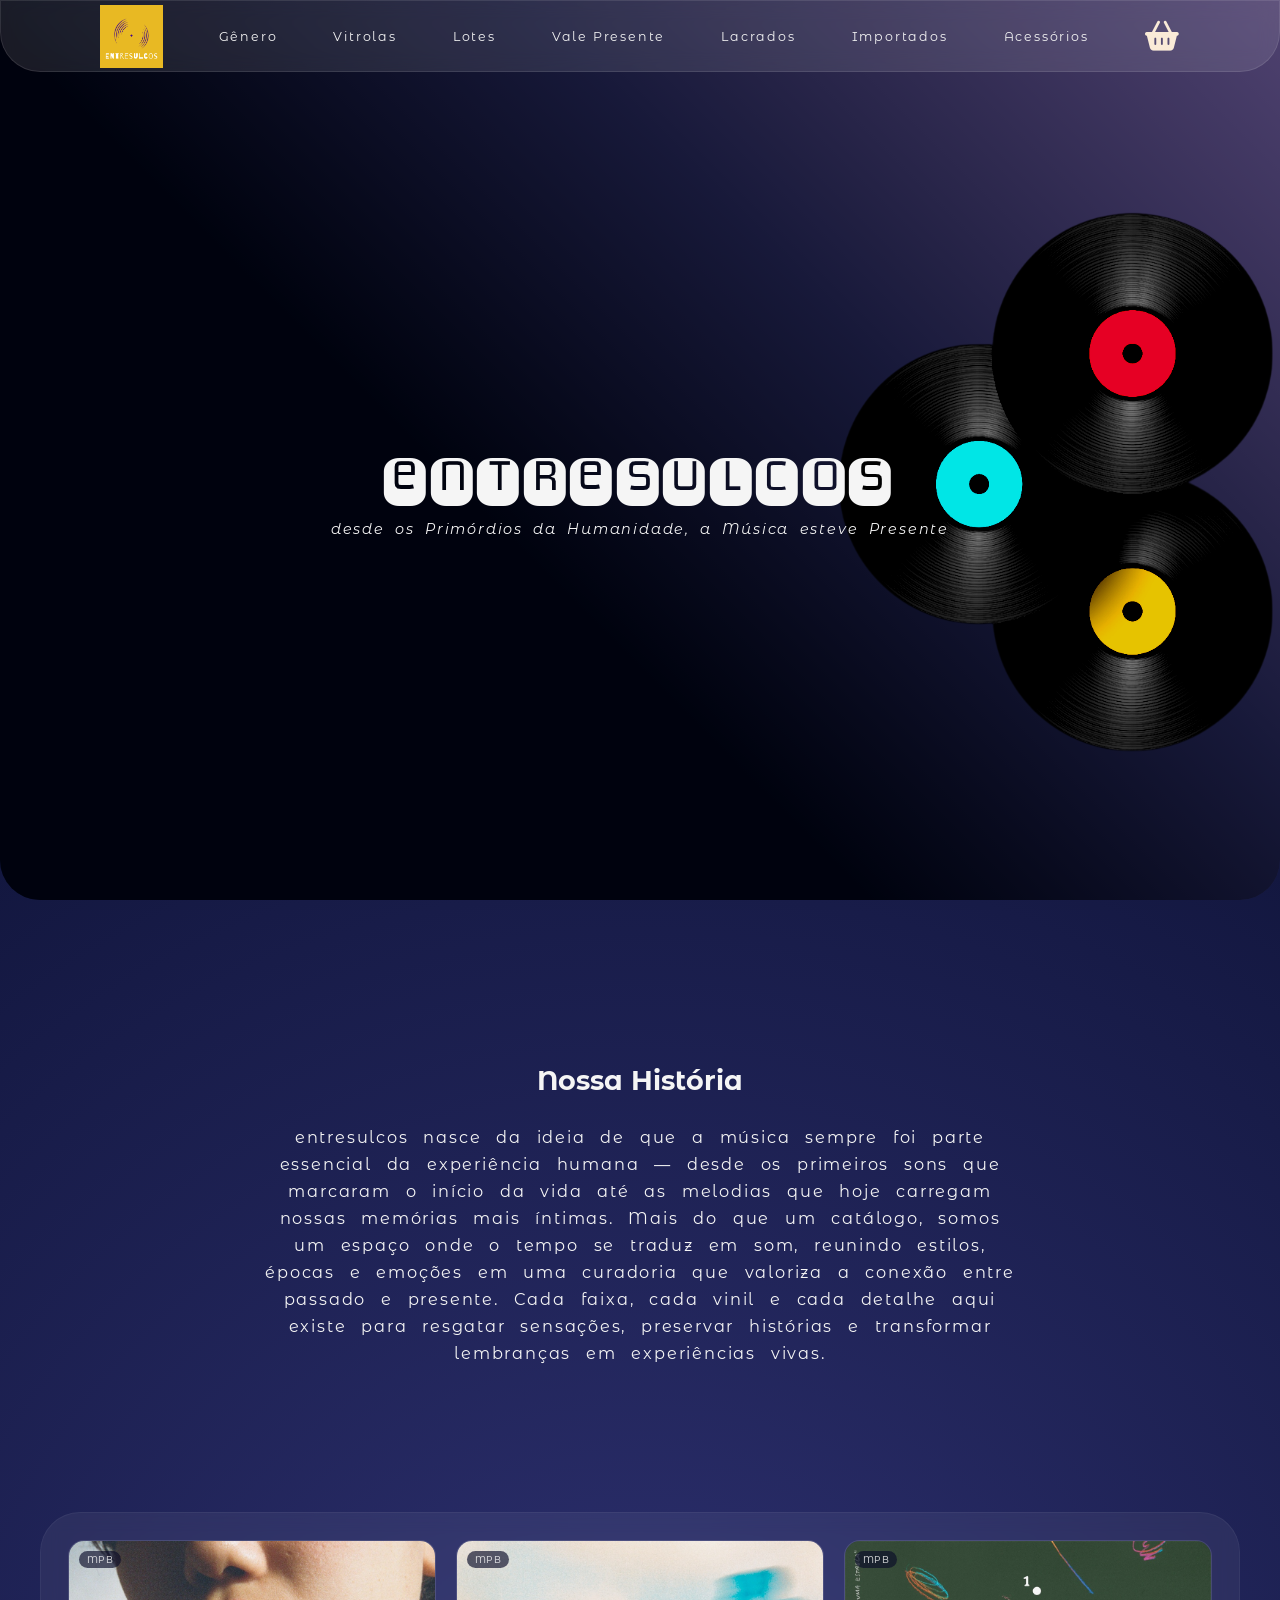
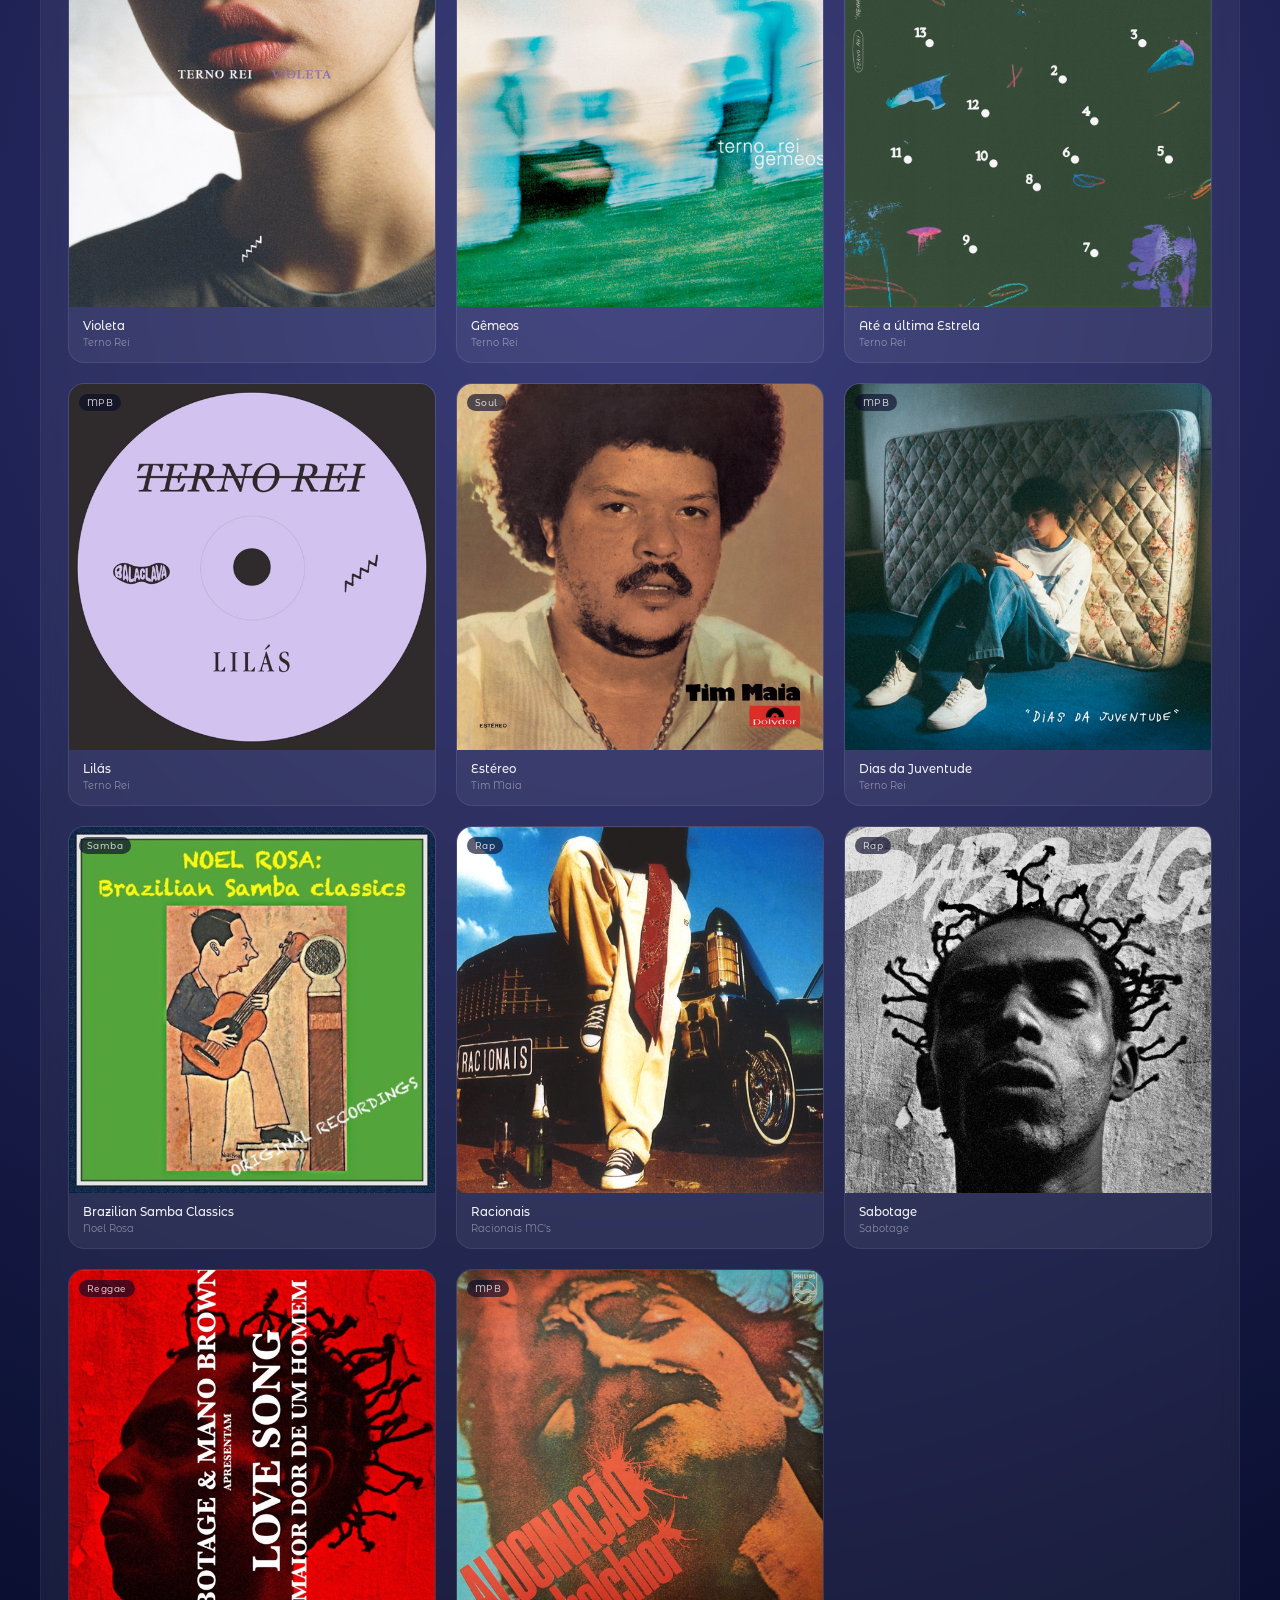
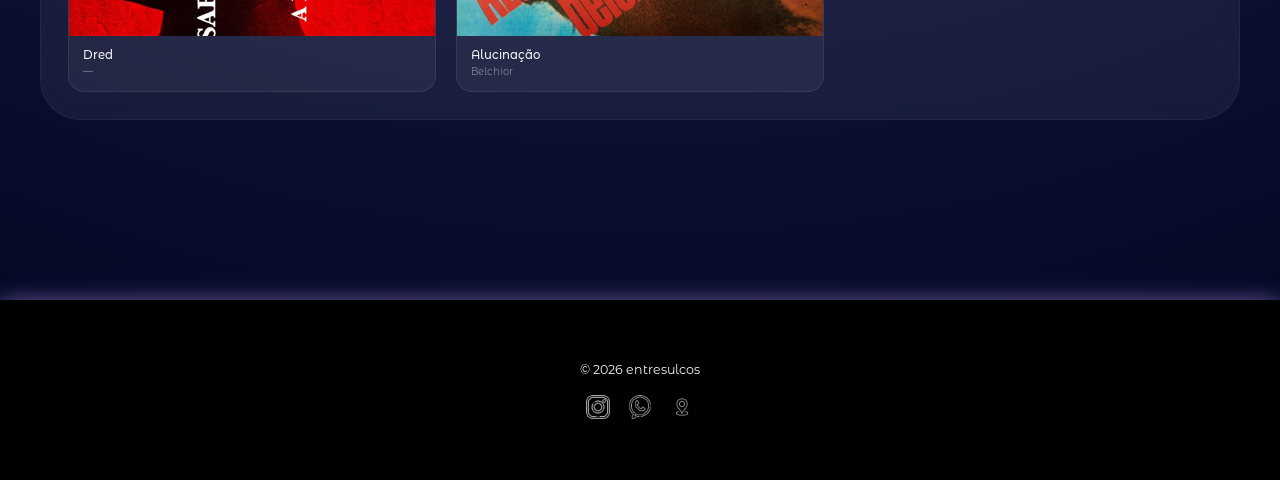
==== commit e4ed4f8d: "Atualiza o site com responsividade" ====
--- a/index.html
+++ b/index.html
@@ -27,7 +27,7 @@
             </ul>
 
             <div class="kart-icon">
-                <a href="cesta.html" target="_blank" ><i class="fa-solid fa-basket-shopping"></i></a>
+                <a href="#" id="cart-icon-link"><i class="fa-solid fa-basket-shopping"></i></a>
             </div>
 
         </nav>
@@ -40,200 +40,37 @@
         </div>
     </header>
 
-    <main class="main">
-        <section class="about">
-            <h2>Nossa História</h2>
-            <p>entresulcos nasce da ideia de que a música sempre foi parte essencial da experiência humana — 
-                desde os primeiros sons que marcaram o início da vida até as melodias que hoje carregam nossas memórias mais íntimas. 
-                Mais do que um catálogo, somos um espaço onde o tempo se traduz em som, reunindo estilos, épocas e emoções em uma curadoria
-                que valoriza a conexão entre passado e presente. Cada faixa, cada vinil e cada detalhe aqui existe para resgatar sensações,
-                preservar histórias e transformar lembranças em experiências vivas.</p>
-        </section>
+   <main class="main">
+    
+    <section id="cart" class="page hidden">
+        <div class="cart-container">
+            <button class="close-cart-btn" aria-label="Fechar Carrinho">&times;</button>
+            <h2 class="cart-title">Seu Carrinho</h2>
+            <div class="cart-items-list">
+                <!--Itens Serão inseriodos via JS-->
+            </div>
 
-        <section class="sales" id="genero">
+            <div class="cart-total">
+                <span>Total: </span>
+                <span class="total-price">R$ 0,00</span>
+            </div>
+            <button class="checkout-btn">Finalizar Compra</button>
+        </div>
+    </section>
 
-            <article class="card">
-                <span class="card-genre">MPB</span>
-                <div class="card-img-wrap">
-                    <img src="images/album/violeta.jpg" alt="Capa do álbum Violeta – Terno Rei">
-                    <div class="card-overlay">
-                        <span class="card-overlay-price">R$ 89,90</span>
-                        <button class="card-btn">+ Carrinho</button>
-                    </div>
-                </div>
-                <div class="card-info">
-                    <div class="card-title">Violeta</div>
-                    <div class="card-artist">Terno Rei</div>
-                </div>
-            </article>
+    <section class="about">
+        <h2>Nossa História</h2>
+        <p>entresulcos nasce da ideia de que a música sempre foi parte essencial da experiência humana — 
+            desde os primeiros sons que marcaram o início da vida até as melodias que hoje carregam nossas memórias mais íntimas. 
+            Mais do que um catálogo, somos um espaço onde o tempo se traduz em som, reunindo estilos, épocas e emoções em uma curadoria
+            que valoriza a conexão entre passado e presente. Cada faixa, cada vinil e cada detalhe aqui existe para resgatar sensações,
+            preservar histórias e transformar lembranças em experiências vivas.</p>
+    </section>
 
-            <article class="card">
-                <span class="card-genre">MPB</span>
-                <div class="card-img-wrap">
-                    <img src="images/album/gemeos.jpg" alt="Capa do álbum Gêmeos – Terno Rei">
-                    <div class="card-overlay">
-                        <span class="card-overlay-price">R$ 79,90</span>
-                        <button class="card-btn">+ Carrinho</button>
-                    </div>
-                </div>
-                <div class="card-info">
-                    <div class="card-title">Gêmeos</div>
-                    <div class="card-artist">Terno Rei</div>
-                </div>
-            </article>
+    <section class="sales" id="genero">
+    </section>
 
-            <article class="card">
-                <span class="card-genre">MPB</span>
-                <div class="card-img-wrap">
-                    <img src="images/album/estrela.jpg" alt="Capa do álbum Até a última Estrela – Terno Rei">
-                    <div class="card-overlay">
-                        <span class="card-overlay-price">R$ 84,90</span>
-                        <button class="card-btn">+ Carrinho</button>
-                    </div>
-                </div>
-                <div class="card-info">
-                    <div class="card-title">Até a última Estrela</div>
-                    <div class="card-artist">Terno Rei</div>
-                </div>
-            </article>
-
-            <article class="card">
-                <span class="card-genre">MPB</span>
-                <div class="card-img-wrap">
-                    <img src="images/album/lilas.jpg" alt="Capa do álbum Lilás – Terno Rei">
-                    <div class="card-overlay">
-                        <span class="card-overlay-price">R$ 89,90</span>
-                        <button class="card-btn">+ Carrinho</button>
-                    </div>
-                </div>
-                <div class="card-info">
-                    <div class="card-title">Lilás</div>
-                    <div class="card-artist">Terno Rei</div>
-                </div>
-            </article>
-
-            <article class="card">
-                <span class="card-genre">Soul</span>
-                <div class="card-img-wrap">
-                    <img src="images/album/estereo.jpg" alt="Capa do álbum Estéreo – Tim Maia">
-                    <div class="card-overlay">
-                        <span class="card-overlay-price">R$ 99,90</span>
-                        <button class="card-btn">+ Carrinho</button>
-                    </div>
-                </div>
-                <div class="card-info">
-                    <div class="card-title">Estéreo</div>
-                    <div class="card-artist">Tim Maia</div>
-                </div>
-            </article>
-
-            <article class="card">
-                <span class="card-genre">MPB</span>
-                <div class="card-img-wrap">
-                    <img src="images/album/dias.jpg" alt="Capa do álbum Dias da Juventude">
-                    <div class="card-overlay">
-                        <span class="card-overlay-price">R$ 74,90</span>
-                        <button class="card-btn">+ Carrinho</button>
-                    </div>
-                </div>
-                <div class="card-info">
-                    <div class="card-title">Dias da Juventude</div>
-                    <div class="card-artist">—</div>
-                </div>
-            </article>
-
-            <article class="card">
-                <span class="card-genre">Samba</span>
-                <div class="card-img-wrap">
-                    <img src="images/album/noel-rosa.jpg" alt="Capa do álbum Noel Rosa – Brazilian Samba Classics">
-                    <div class="card-overlay">
-                        <span class="card-overlay-price">R$ 109,90</span>
-                        <button class="card-btn">+ Carrinho</button>
-                    </div>
-                </div>
-                <div class="card-info">
-                    <div class="card-title">Brazilian Samba Classics</div>
-                    <div class="card-artist">Noel Rosa</div>
-                </div>
-            </article>
-
-            <article class="card">
-                <span class="card-genre">Rap</span>
-                <div class="card-img-wrap">
-                    <img src="images/album/racionais.jpg" alt="Capa do álbum Racionais MC's">
-                    <div class="card-overlay">
-                        <span class="card-overlay-price">R$ 119,90</span>
-                        <button class="card-btn">+ Carrinho</button>
-                    </div>
-                </div>
-                <div class="card-info">
-                    <div class="card-title">Racionais</div>
-                    <div class="card-artist">Racionais MC's</div>
-                </div>
-            </article>
-
-            <article class="card">
-                <span class="card-genre">Rap</span>
-                <div class="card-img-wrap">
-                    <img src="images/album/sabotage.jpg" alt="Capa do álbum Sabotage">
-                    <div class="card-overlay">
-                        <span class="card-overlay-price">R$ 114,90</span>
-                        <button class="card-btn">+ Carrinho</button>
-                    </div>
-                </div>
-                <div class="card-info">
-                    <div class="card-title">Sabotage</div>
-                    <div class="card-artist">Sabotage</div>
-                </div>
-            </article>
-
-            <article class="card">
-                <span class="card-genre">Reggae</span>
-                <div class="card-img-wrap">
-                    <img src="images/album/dred.jpg" alt="Capa do álbum Dred">
-                    <div class="card-overlay">
-                        <span class="card-overlay-price">R$ 94,90</span>
-                        <button class="card-btn">+ Carrinho</button>
-                    </div>
-                </div>
-                <div class="card-info">
-                    <div class="card-title">Dred</div>
-                    <div class="card-artist">—</div>
-                </div>
-            </article>
-
-            <article class="card">
-                <span class="card-genre">MPB</span>
-                <div class="card-img-wrap">
-                    <img src="images/album/alucinação.jfif" alt="Capa do álbum Alucinação – Belchior">
-                    <div class="card-overlay">
-                        <span class="card-overlay-price">R$ 104,90</span>
-                        <button class="card-btn">+ Carrinho</button>
-                    </div>
-                </div>
-                <div class="card-info">
-                    <div class="card-title">Alucinação</div>
-                    <div class="card-artist">Belchior</div>
-                </div>
-            </article>
-
-            <article class="card">
-                <span class="card-genre">Soul</span>
-                <div class="card-img-wrap">
-                    <img src="images/album/estereo.jpg" alt="Capa do álbum Estéreo – Tim Maia">
-                    <div class="card-overlay">
-                        <span class="card-overlay-price">R$ 99,90</span>
-                        <button class="card-btn">+ Carrinho</button>
-                    </div>
-                </div>
-                <div class="card-info">
-                    <div class="card-title">Estéreo</div>
-                    <div class="card-artist">Tim Maia</div>
-                </div>
-            </article>
-
-        </section>
-    </main>
+</main>
 
     <footer class="footer">
         <p>© 2026 entresulcos</p>
--- a/css/styles.css
+++ b/css/styles.css
@@ -93,15 +93,12 @@
   border: 1px solid rgba(255, 255, 255, 0.05);
 }
 
-
-
 .fa-basket-shopping{
   display: flex;
   align-items: baseline;
   font-size: 30px;
   color: antiquewhite;
   cursor: pointer;
-
 }
 
 .logo {
@@ -162,6 +159,235 @@
   font-style: italic;
   word-spacing: 0.5rem;
   letter-spacing: 0.2rem;
+}
+
+/* ─── .Cart ──────────────────────────────── */
+
+/* Seção de página (carrinho) */
+.page {
+  position: fixed;
+  top: 0;
+  left: 0;
+  width: 100%;
+  height: 100%;
+  background: rgba(0, 5, 29, 0.95);
+  backdrop-filter: blur(8px);
+  z-index: 1000;
+  display: flex;
+  align-items: center;
+  justify-content: center;
+  padding: 2rem;
+}
+
+.page.hidden {
+  display: none !important;
+}
+
+.cart-container {
+  background: rgba(20, 25, 60, 0.9);
+  backdrop-filter: blur(10px);
+  border-radius: 30px;
+  padding: 2.5rem;
+  max-width: 600px;
+  width: 100%;
+  max-height: 80vh;
+  overflow-y: auto;
+  color: var(--text);
+  font-family: var(--font-main);
+  border: 1px solid rgba(160, 132, 225, 0.3);
+  box-shadow: 0 0 30px rgba(0,0,0,0.5);
+}
+
+.close-cart-btn {
+  background: none;
+  border: none;
+  color: var(--text);
+  font-size: 2.8rem;
+  cursor: pointer;
+  float: right;
+  line-height: 1;
+  opacity: 0.7;
+  transition: opacity 0.2s;
+}
+
+.close-cart-btn:hover {
+  opacity: 1;
+}
+
+.cart-title {
+  font-size: 2.8rem;
+  margin-bottom: 2rem;
+  text-align: center;
+  clear: both;
+}
+
+.cart-items-list {
+  display: flex;
+  flex-direction: column;
+  gap: 1.5rem;
+  margin-bottom: 2rem;
+}
+
+.cart-item {
+  display: flex;
+  align-items: center;
+  gap: 1.5rem;
+  border-bottom: 1px solid rgba(255,255,255,0.1);
+  padding-bottom: 1rem;
+}
+
+.cart-item-img {
+  width: 60px;
+  height: 60px;
+  object-fit: cover;
+  border-radius: 8px;
+}
+
+.cart-item-info {
+  flex: 1;
+}
+
+.cart-item-title {
+  font-size: 1.6rem;
+  font-weight: bold;
+}
+
+.cart-item-artist {
+  font-size: 1.2rem;
+  opacity: 0.7;
+}
+
+.cart-item-price {
+  font-size: 1.4rem;
+  margin-top: 5px;
+}
+
+/* ─── BOTÕES CORRIGIDOS (+ / - / REMOVER) ─── */
+
+.cart-item-quantity {
+  display: flex;
+  align-items: center;
+  gap: 1rem;
+}
+
+.cart-item-quantity button {
+  background: rgba(160, 132, 225, 0.15);
+  border: 1.5px solid rgba(160, 132, 225, 0.6);
+  color: white;
+  width: 34px;
+  height: 34px;
+  border-radius: 12px;
+  font-size: 2rem;
+  font-weight: 300;
+  line-height: 1;
+  cursor: pointer;
+  backdrop-filter: blur(6px);
+  -webkit-backdrop-filter: blur(6px);
+  box-shadow: 0 4px 10px rgba(0, 0, 0, 0.2);
+  transition: all 0.25s ease;
+  display: flex;
+  align-items: center;
+  justify-content: center;
+}
+
+.cart-item-quantity button:hover {
+  background: var(--accet);
+  border-color: var(--accet);
+  box-shadow: 0 0 15px rgba(160, 132, 225, 0.7);
+  transform: scale(1.05);
+}
+
+.cart-item-quantity span {
+  font-size: 1.8rem;
+  font-weight: 500;
+  min-width: 30px;
+  text-align: center;
+  color: var(--text);
+}
+
+.cart-item-remove {
+  background: rgba(255, 107, 107, 0.08);
+  border: 1.5px solid rgba(255, 107, 107, 0.5);
+  border-radius: 30px;
+  padding: 8px 16px;
+  color: #ffb3b3;
+  font-size: 1.3rem;
+  font-weight: 500;
+  letter-spacing: 0.5px;
+  text-transform: uppercase;
+  text-decoration: none;
+  backdrop-filter: blur(6px);
+  -webkit-backdrop-filter: blur(6px);
+  cursor: pointer;
+  transition: all 0.25s ease;
+  box-shadow: 0 4px 8px rgba(0, 0, 0, 0.2);
+  display: inline-flex;
+  align-items: center;
+  gap: 6px;
+}
+
+.cart-item-remove:hover {
+  background: #ff6b6b;
+  color: white;
+  border-color: #ff6b6b;
+  box-shadow: 0 0 18px rgba(255, 107, 107, 0.6);
+  transform: translateY(-2px);
+}
+
+.cart-item-remove::before {
+  content: "🗑️";
+  font-size: 1.4rem;
+  margin-right: 4px;
+  filter: brightness(0) invert(1);
+  opacity: 0.9;
+}
+
+/* ─── TOTAL E FINALIZAR ──────────────────── */
+
+.cart-total {
+  display: flex;
+  justify-content: space-between;
+  font-size: 2rem;
+  margin: 2rem 0;
+}
+
+.checkout-btn {
+  width: 100%;
+  padding: 1.5rem;
+  background: var(--accet);
+  border: none;
+  border-radius: 15px;
+  color: white;
+  font-size: 1.8rem;
+  font-weight: bold;
+  cursor: pointer;
+  transition: background 0.2s;
+}
+
+.checkout-btn:hover {
+  background: #b99ae8;
+}
+
+/* Badge do carrinho */
+.kart-icon {
+  position: relative;
+}
+
+.cart-count {
+  position: absolute;
+  top: -10px;
+  right: -10px;
+  background: var(--alert);
+  color: white;
+  border-radius: 50%;
+  width: 22px;
+  height: 22px;
+  display: flex;
+  align-items: center;
+  justify-content: center;
+  font-size: 1.2rem;
+  font-family: var(--font-main);
+  font-weight: bold;
 }
 
 /* ─── ABOUT ──────────────────────────────── */
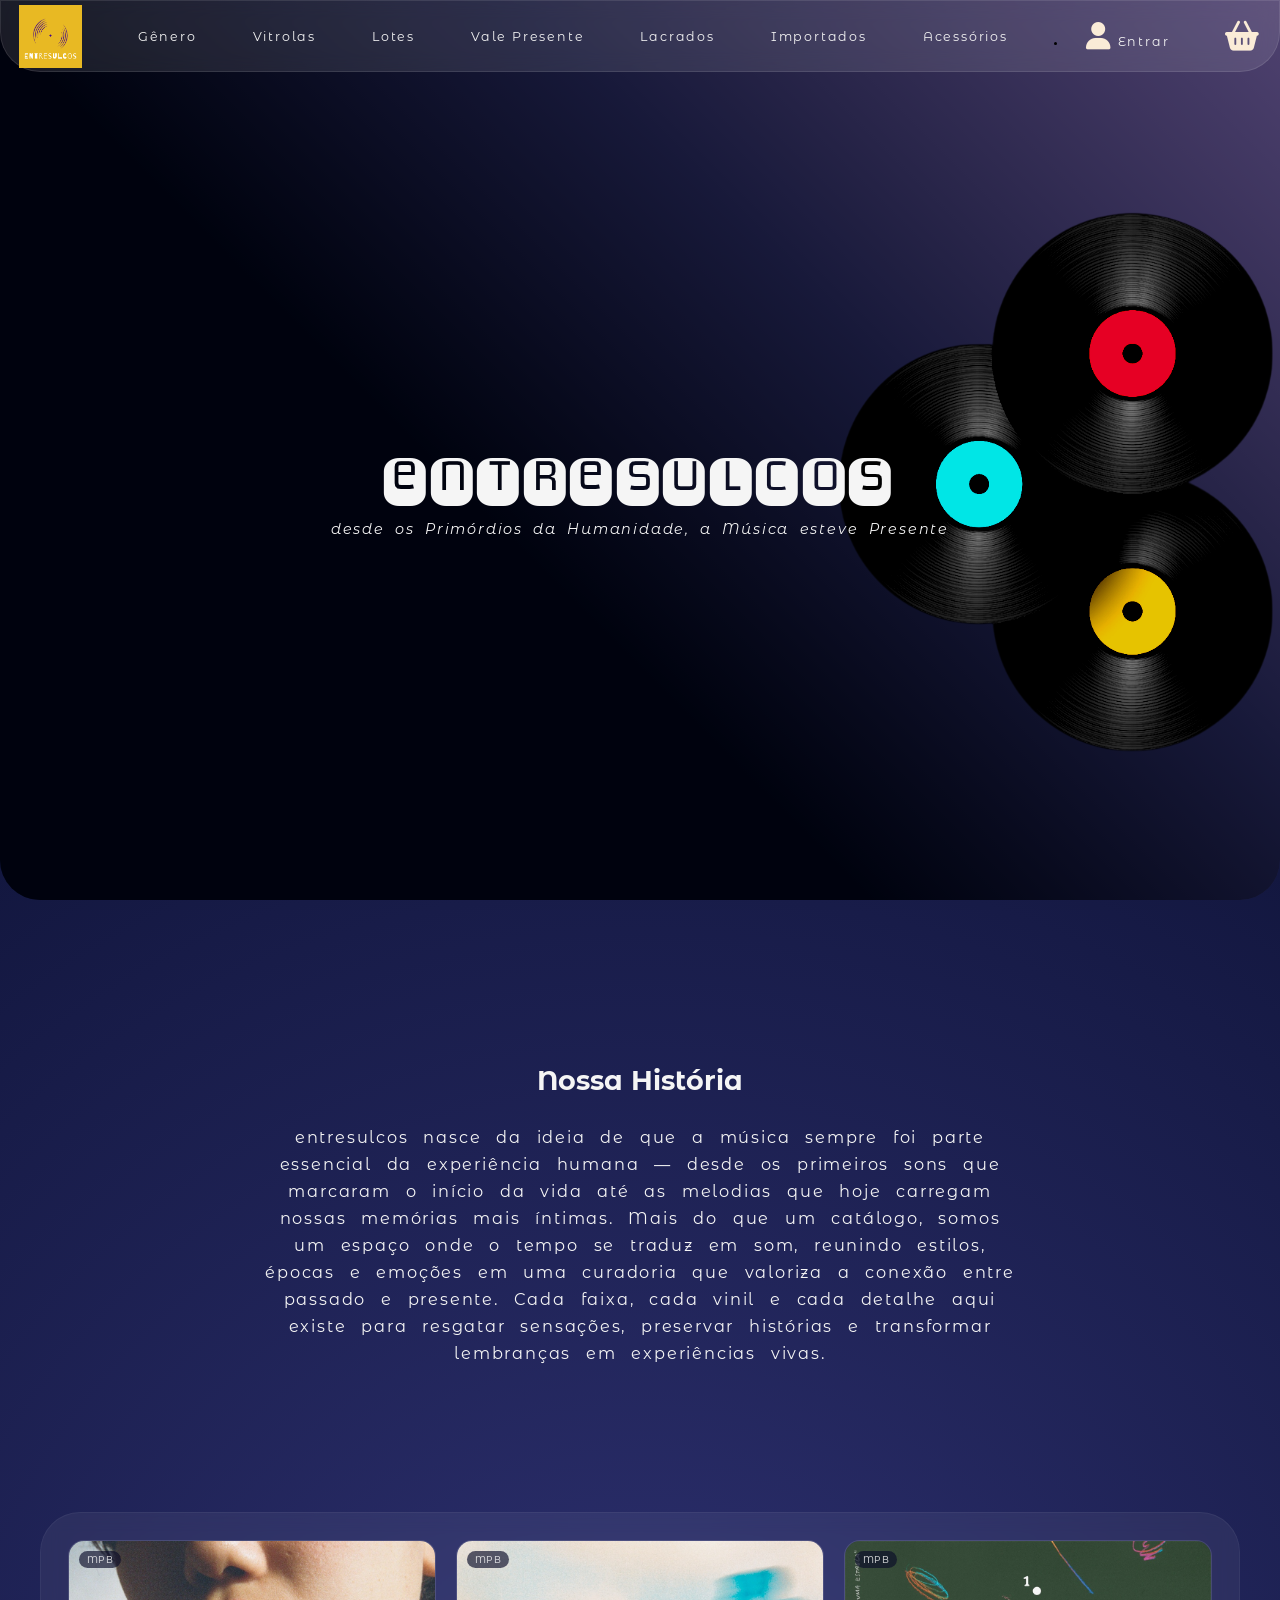
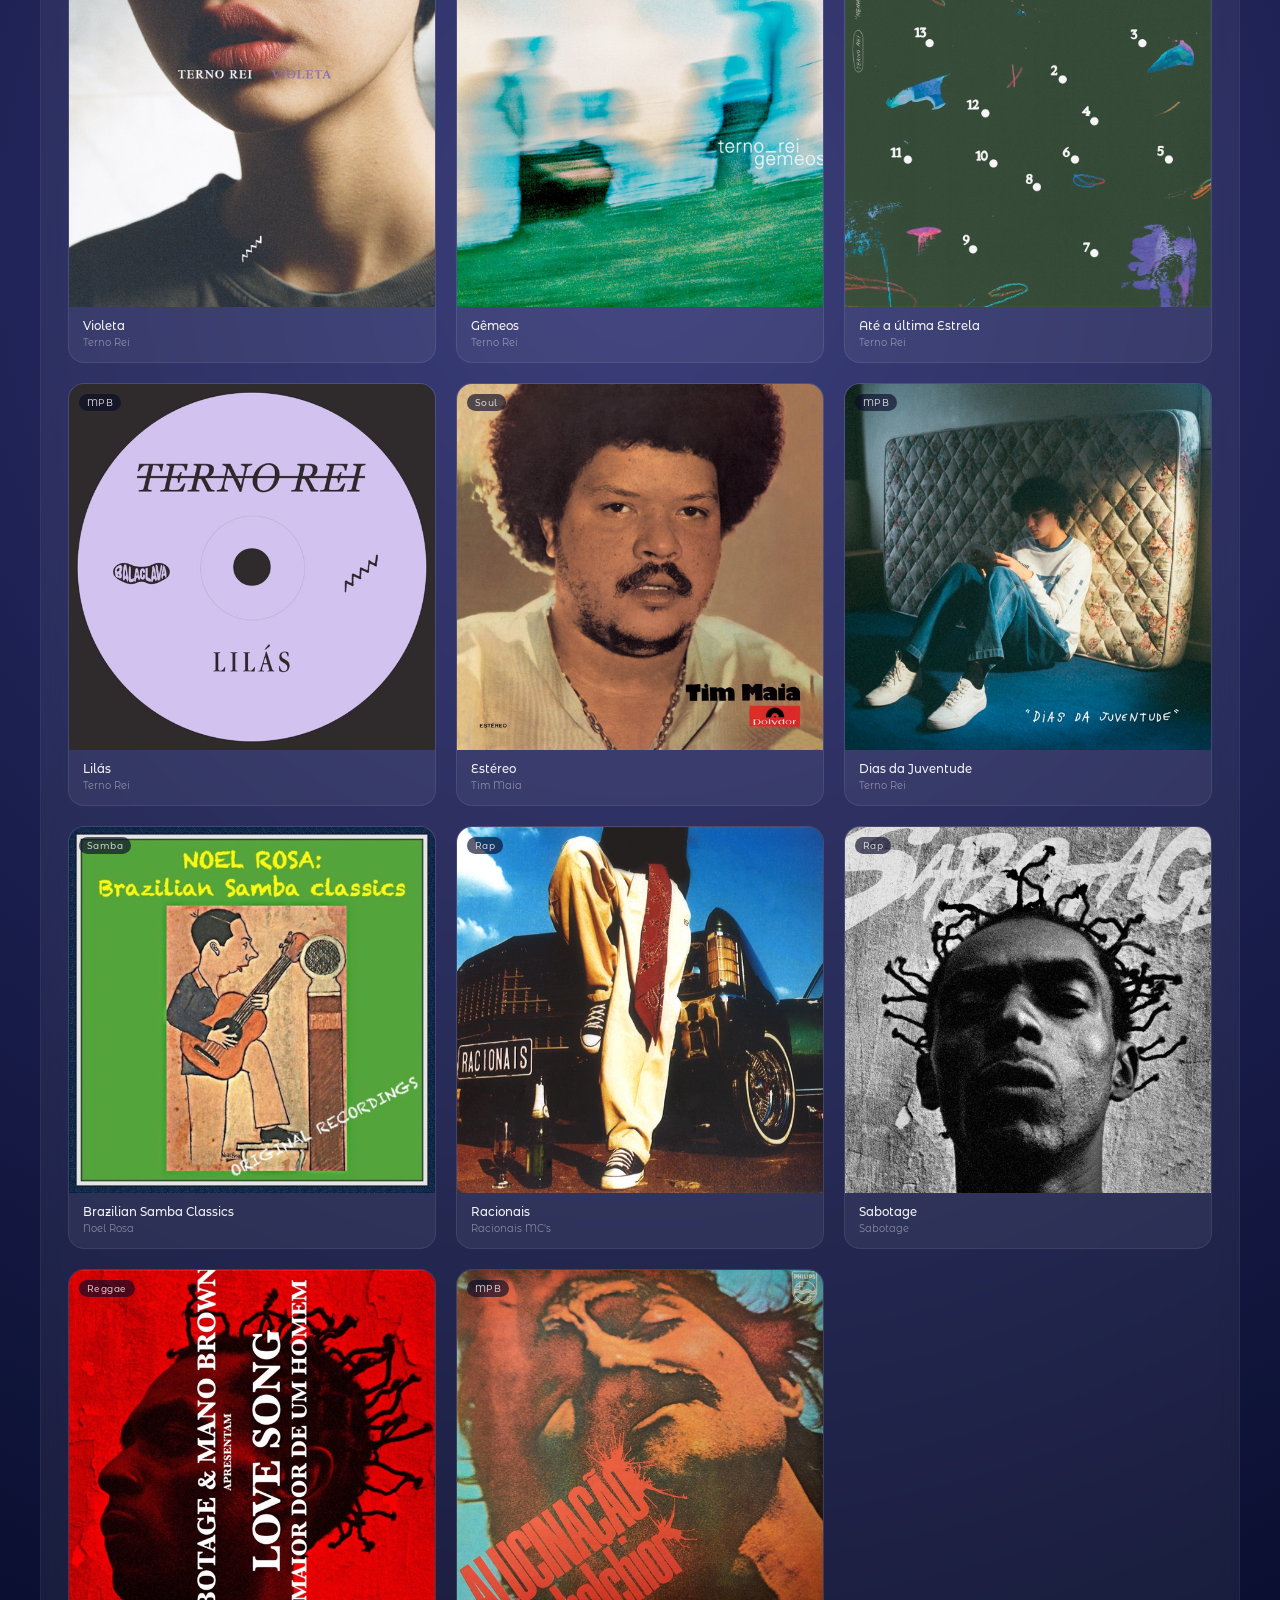
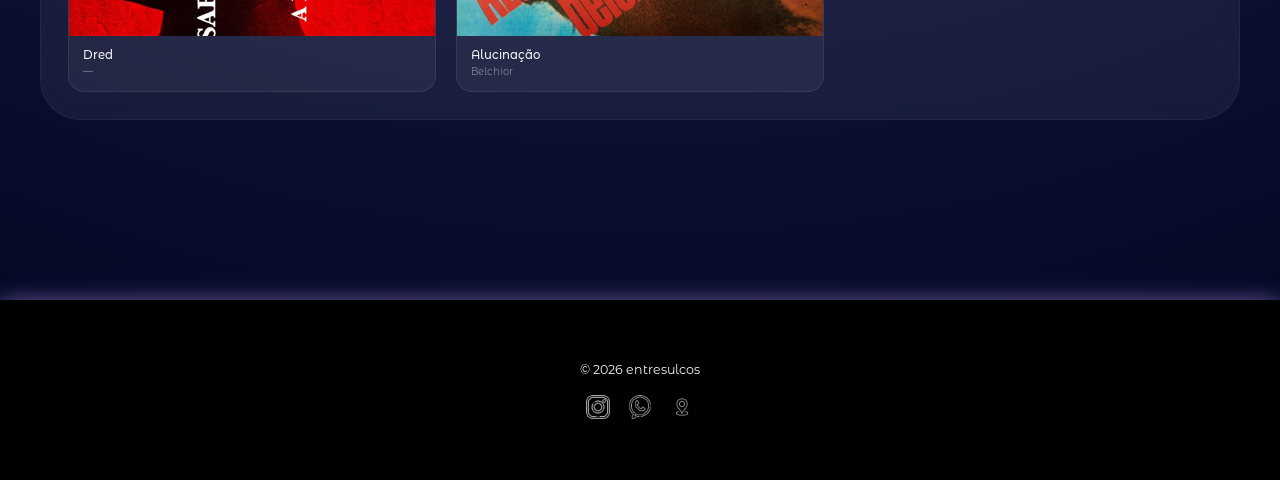
==== commit adc9eca6: "Adiciona json com usuários" ====
--- a/index.html
+++ b/index.html
@@ -25,6 +25,10 @@
                 <li><a href="#importados">Importados</a></li>
                 <li><a href="#acessorios">Acessórios</a></li>
             </ul>
+
+             <div class="kart-icon">
+                <li><a href="#" id="login-menu-btn"><i class="fa-solid fa-user"></i> Conta</a></li>
+            </div>
 
             <div class="kart-icon">
                 <a href="#" id="cart-icon-link"><i class="fa-solid fa-basket-shopping"></i></a>
@@ -58,6 +62,71 @@
         </div>
     </section>
 
+    <!-- Página de Login -->
+<section id="login-page" class="page hidden">
+  <div class="auth-container">
+    <button class="close-auth-btn">&times;</button>
+    <h2 class="auth-title">Entrar</h2>
+    <form id="login-form">
+      <div class="input-group">
+        <label for="login-email">E-mail</label>
+        <input type="email" id="login-email" required>
+      </div>
+      <div class="input-group">
+        <label for="login-password">Senha</label>
+        <input type="password" id="login-password" required>
+      </div>
+      <button type="submit" class="auth-btn">Entrar</button>
+      <p class="auth-switch">Não tem conta? <a href="#" id="show-signup">Cadastre-se</a></p>
+      <p id="login-error" class="auth-error"></p>
+    </form>
+  </div>
+</section>
+
+<!-- Página de Cadastro -->
+<section id="signup-page" class="page hidden">
+  <div class="auth-container">
+    <button class="close-auth-btn">&times;</button>
+    <h2 class="auth-title">Criar conta</h2>
+    <form id="signup-form">
+      <div class="input-group">
+        <label for="signup-name">Nome (opcional)</label>
+        <input type="text" id="signup-name">
+      </div>
+      <div class="input-group">
+        <label for="signup-email">E-mail</label>
+        <input type="email" id="signup-email" required>
+      </div>
+      <div class="input-group">
+        <label for="signup-password">Senha</label>
+        <input type="password" id="signup-password" required minlength="6">
+      </div>
+      <button type="submit" class="auth-btn">Cadastrar</button>
+      <p class="auth-switch">Já tem conta? <a href="#" id="show-login">Faça login</a></p>
+      <p id="signup-error" class="auth-error"></p>
+    </form>
+  </div>
+</section>
+
+<!-- Página de Confirmação de Compra -->
+<section id="checkout-success" class="page hidden">
+  <div class="success-container">
+    <button class="close-success-btn">&times;</button>
+    <div class="success-icon">✅</div>
+    <h2 class="success-title">Compra Finalizada!</h2>
+    <p class="success-message">Obrigado por comprar na <strong>entresulcos</strong>.</p>
+    <p class="success-message">Seu pedido foi registrado e em breve você receberá um e-mail com os detalhes.</p>
+    
+    <div class="order-summary">
+      <h3>Resumo do Pedido</h3>
+      <div class="order-items"></div>
+      <div class="order-total"></div>
+    </div>
+
+    <button class="continue-shopping-btn">Continuar Comprando</button>
+  </div>
+</section>
+
     <section class="about">
         <h2>Nossa História</h2>
         <p>entresulcos nasce da ideia de que a música sempre foi parte essencial da experiência humana — 
--- a/css/styles.css
+++ b/css/styles.css
@@ -716,4 +716,231 @@
 img, iframe, video {
   max-width: 100%;
   height: auto;
+}
+
+/* ─── PÁGINAS DE AUTENTICAÇÃO ─── */
+.auth-container {
+  background: rgba(20, 25, 60, 0.9);
+  backdrop-filter: blur(10px);
+  border-radius: 30px;
+  padding: 2.5rem;
+  max-width: 450px;
+  width: 100%;
+  color: var(--text);
+  font-family: var(--font-main);
+  border: 1px solid rgba(160, 132, 225, 0.3);
+  box-shadow: 0 0 30px rgba(0,0,0,0.5);
+  position: relative;
+}
+
+.close-auth-btn {
+  position: absolute;
+  top: 1.5rem;
+  right: 1.5rem;
+  background: none;
+  border: none;
+  color: var(--text);
+  font-size: 2.8rem;
+  cursor: pointer;
+  opacity: 0.7;
+  transition: opacity 0.2s;
+  line-height: 1;
+}
+
+.close-auth-btn:hover {
+  opacity: 1;
+}
+
+.auth-title {
+  font-size: 2.8rem;
+  margin-bottom: 2rem;
+  text-align: center;
+}
+
+.input-group {
+  margin-bottom: 1.5rem;
+}
+
+.input-group label {
+  display: block;
+  margin-bottom: 0.5rem;
+  font-size: 1.4rem;
+  opacity: 0.9;
+}
+
+.input-group input {
+  width: 100%;
+  padding: 1.2rem 1.5rem;
+  border-radius: 12px;
+  border: 1.5px solid rgba(160, 132, 225, 0.3);
+  background: rgba(255, 255, 255, 0.05);
+  color: white;
+  font-size: 1.6rem;
+  outline: none;
+  transition: border 0.2s;
+  font-family: var(--font-main);
+}
+
+.input-group input:focus {
+  border-color: var(--accet);
+}
+
+.auth-btn {
+  width: 100%;
+  padding: 1.5rem;
+  background: var(--accet);
+  border: none;
+  border-radius: 15px;
+  color: white;
+  font-size: 1.8rem;
+  font-weight: bold;
+  cursor: pointer;
+  transition: background 0.2s, transform 0.1s;
+  margin-top: 1rem;
+}
+
+.auth-btn:hover {
+  background: #b99ae8;
+}
+
+.auth-switch {
+  text-align: center;
+  margin-top: 2rem;
+  font-size: 1.4rem;
+}
+
+.auth-switch a {
+  color: var(--accet);
+  text-decoration: none;
+  font-weight: bold;
+}
+
+.auth-switch a:hover {
+  text-decoration: underline;
+}
+
+.auth-error {
+  color: #ff6b6b;
+  font-size: 1.3rem;
+  margin-top: 1rem;
+  text-align: center;
+}
+
+/* Ajuste para o ícone de usuário no menu */
+.menu .fa-user {
+  font-size: 28px;
+  color: antiquewhite;
+  cursor: pointer;
+  margin-left: 1rem;
+}
+
+
+/* ─── PÁGINA DE CONFIRMAÇÃO ─── */
+.success-container {
+  background: rgba(20, 25, 60, 0.9);
+  backdrop-filter: blur(10px);
+  border-radius: 30px;
+  padding: 2.5rem;
+  max-width: 550px;
+  width: 100%;
+  max-height: 80vh;
+  overflow-y: auto;
+  color: var(--text);
+  font-family: var(--font-main);
+  border: 1px solid rgba(160, 132, 225, 0.3);
+  box-shadow: 0 0 30px rgba(0,0,0,0.5);
+  text-align: center;
+  position: relative;
+}
+
+.close-success-btn {
+  position: absolute;
+  top: 1.5rem;
+  right: 1.5rem;
+  background: none;
+  border: none;
+  color: var(--text);
+  font-size: 2.8rem;
+  cursor: pointer;
+  opacity: 0.7;
+  transition: opacity 0.2s;
+  line-height: 1;
+}
+
+.close-success-btn:hover {
+  opacity: 1;
+}
+
+.success-icon {
+  font-size: 6rem;
+  margin-bottom: 1rem;
+}
+
+.success-title {
+  font-size: 3.2rem;
+  margin-bottom: 1.5rem;
+  color: var(--accet);
+}
+
+.success-message {
+  font-size: 1.6rem;
+  margin-bottom: 1rem;
+  opacity: 0.9;
+}
+
+.order-summary {
+  background: rgba(255, 255, 255, 0.05);
+  border-radius: 16px;
+  padding: 1.5rem;
+  margin: 2rem 0;
+  text-align: left;
+}
+
+.order-summary h3 {
+  font-size: 1.8rem;
+  margin-bottom: 1.5rem;
+  text-align: center;
+  color: var(--accet);
+}
+
+.order-items {
+  margin-bottom: 1.5rem;
+}
+
+.order-item {
+  display: flex;
+  justify-content: space-between;
+  font-size: 1.4rem;
+  padding: 0.5rem 0;
+  border-bottom: 1px solid rgba(255,255,255,0.1);
+}
+
+.order-item span:first-child {
+  font-weight: 500;
+}
+
+.order-total {
+  display: flex;
+  justify-content: space-between;
+  font-size: 1.8rem;
+  font-weight: bold;
+  padding-top: 0.5rem;
+  border-top: 2px solid var(--accet);
+}
+
+.continue-shopping-btn {
+  width: 100%;
+  padding: 1.5rem;
+  background: var(--accet);
+  border: none;
+  border-radius: 15px;
+  color: white;
+  font-size: 1.8rem;
+  font-weight: bold;
+  cursor: pointer;
+  transition: background 0.2s;
+}
+
+.continue-shopping-btn:hover {
+  background: #b99ae8;
 }
